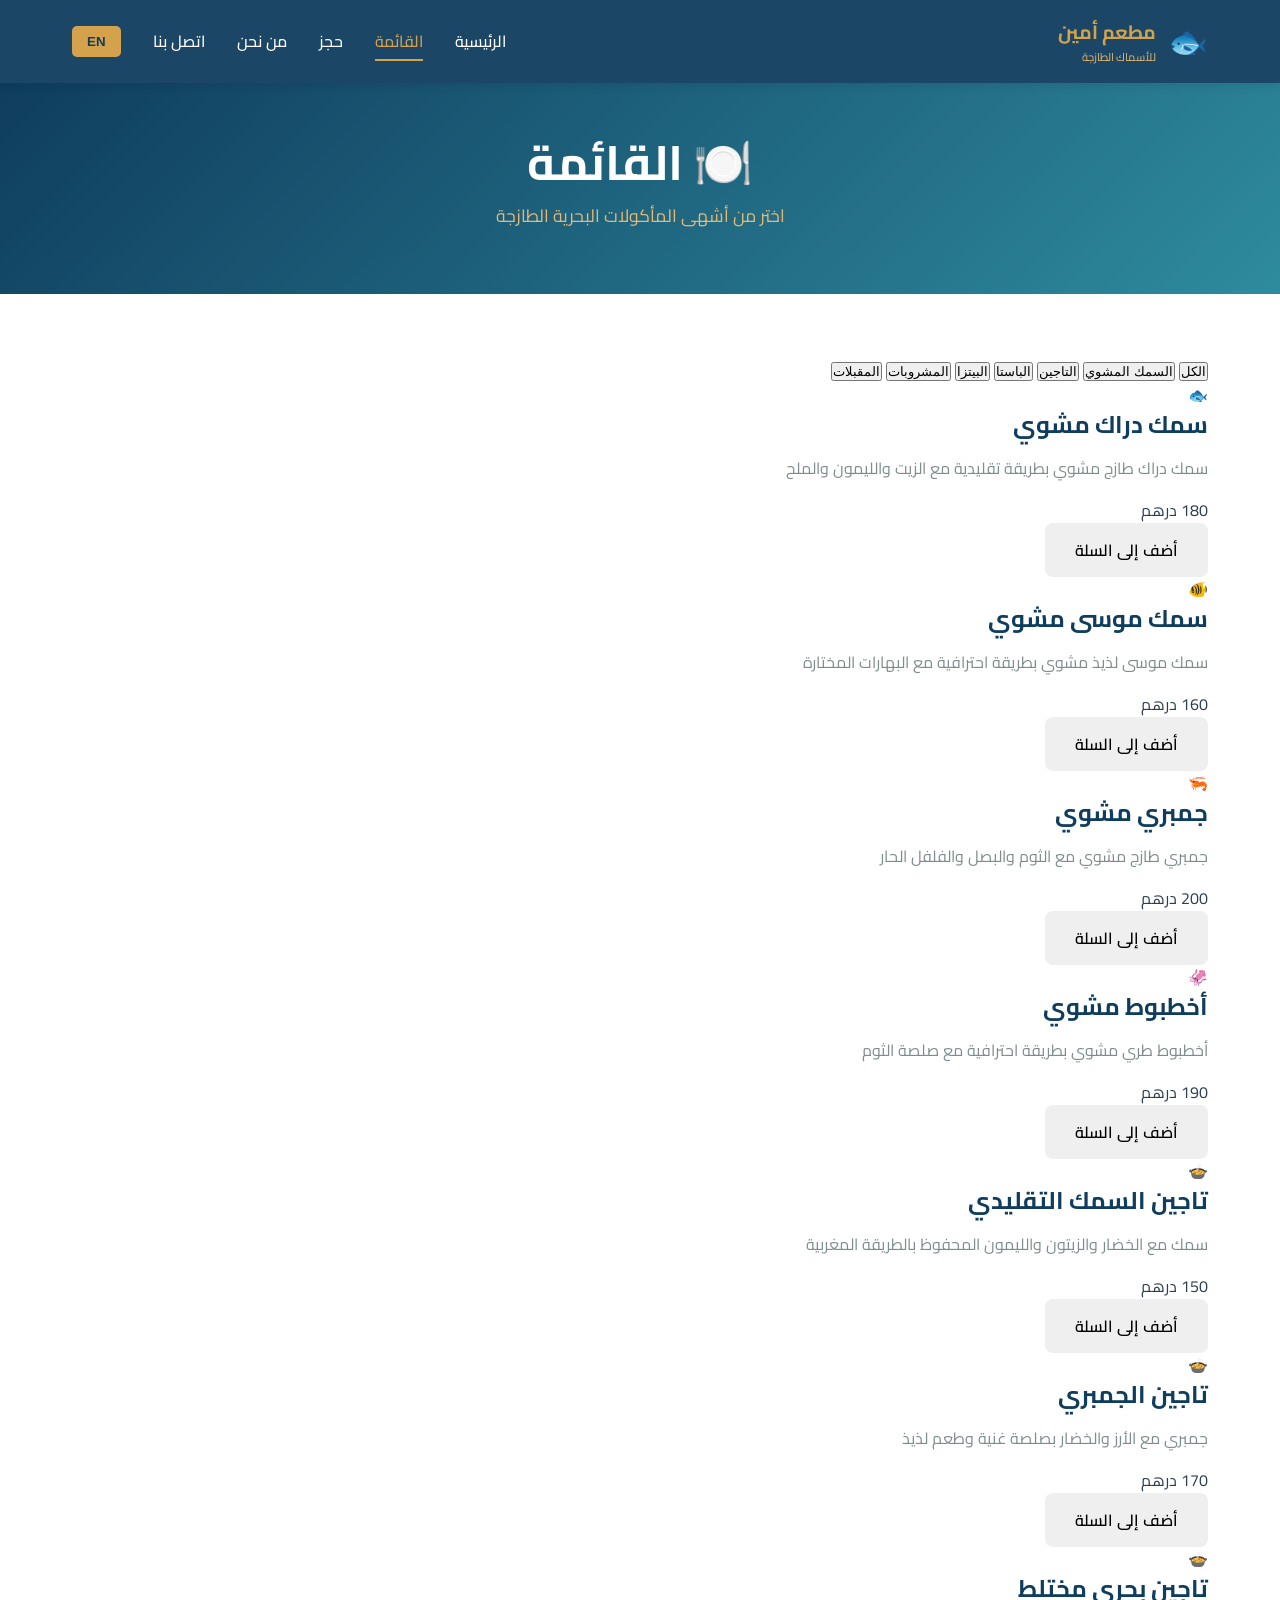
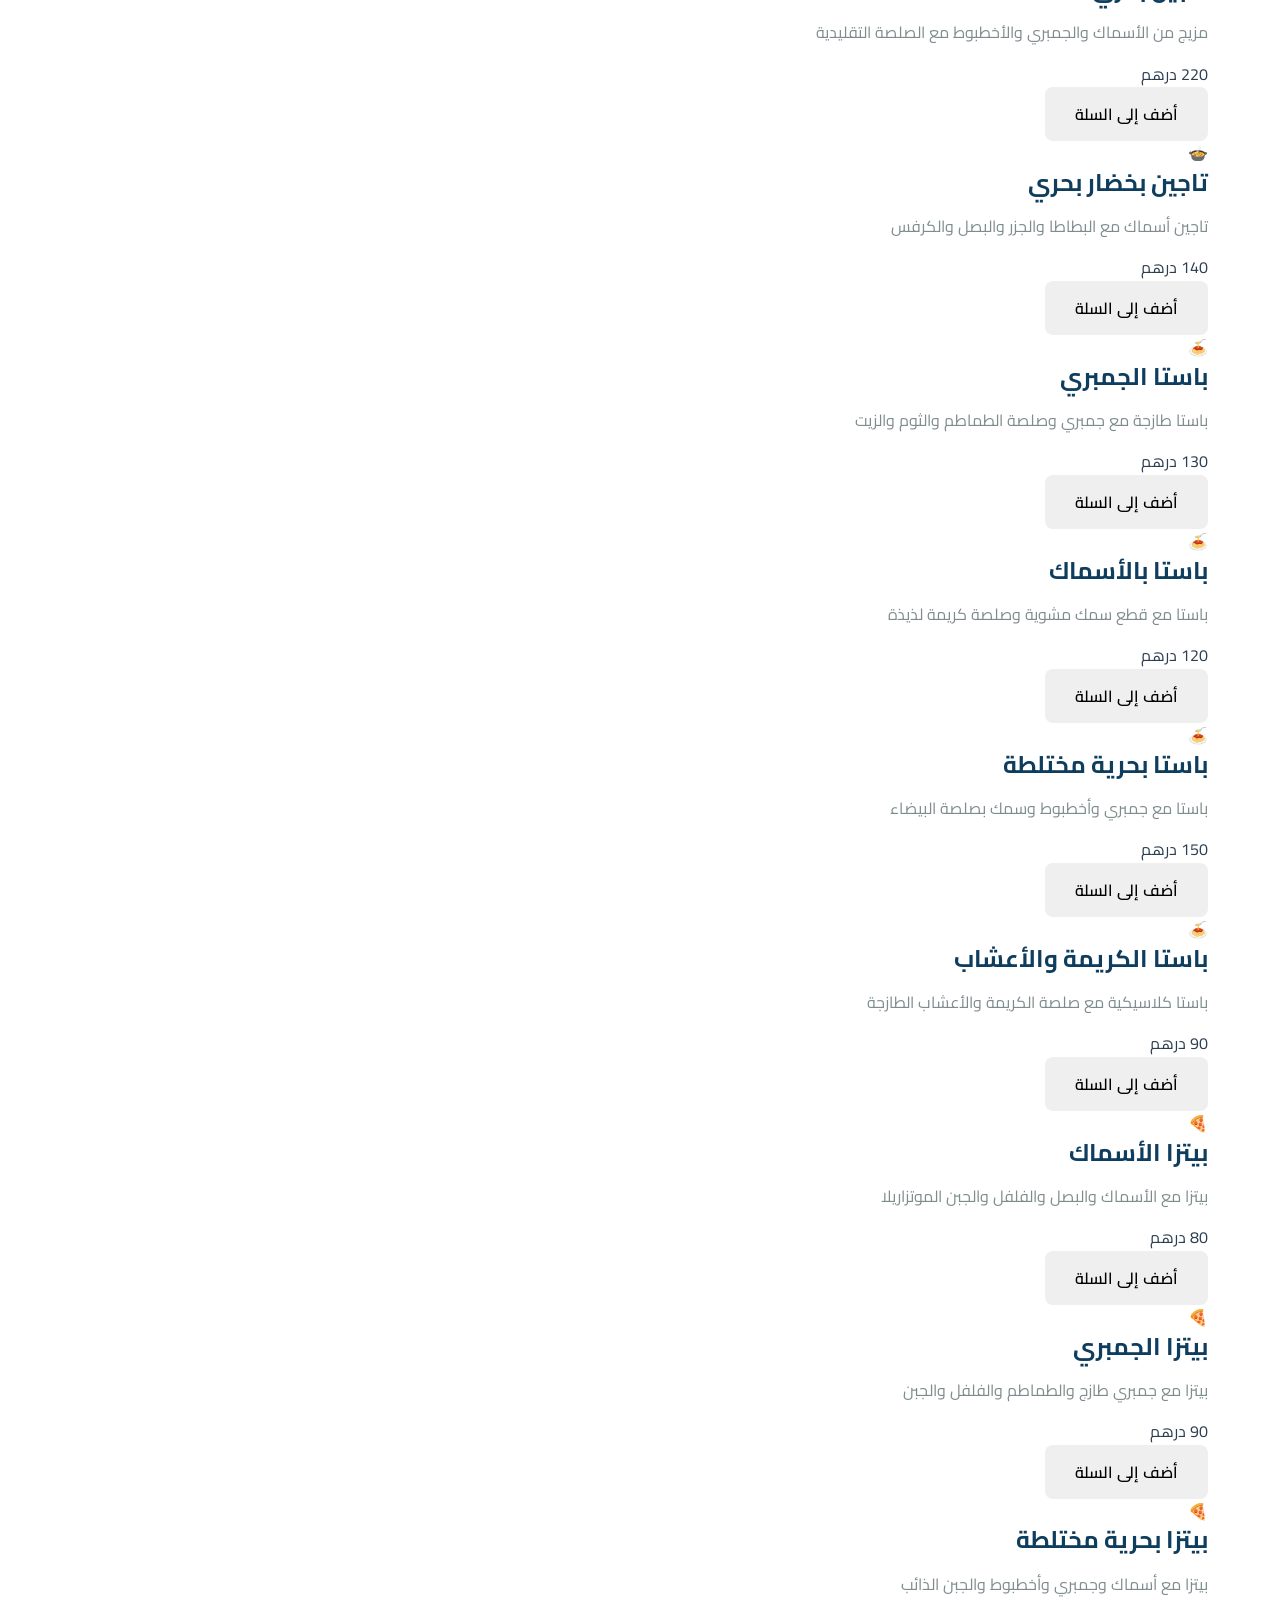
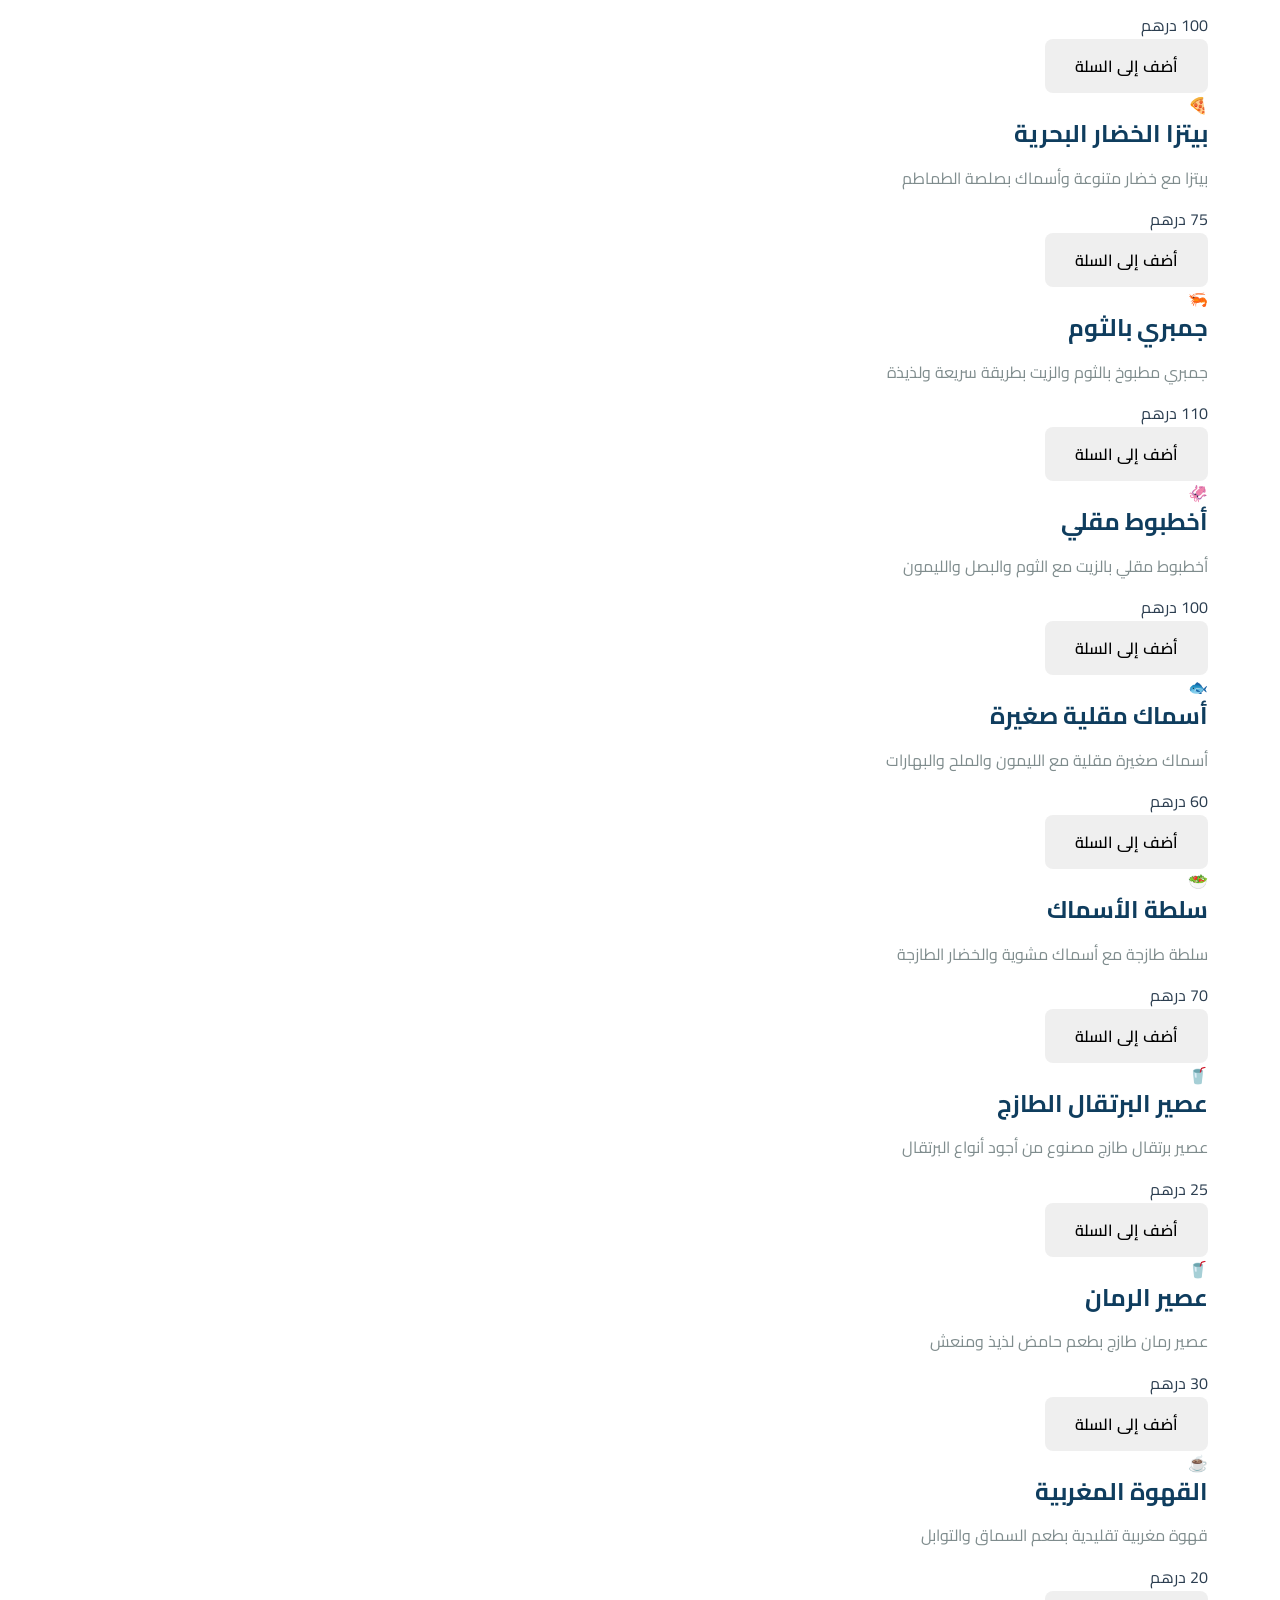
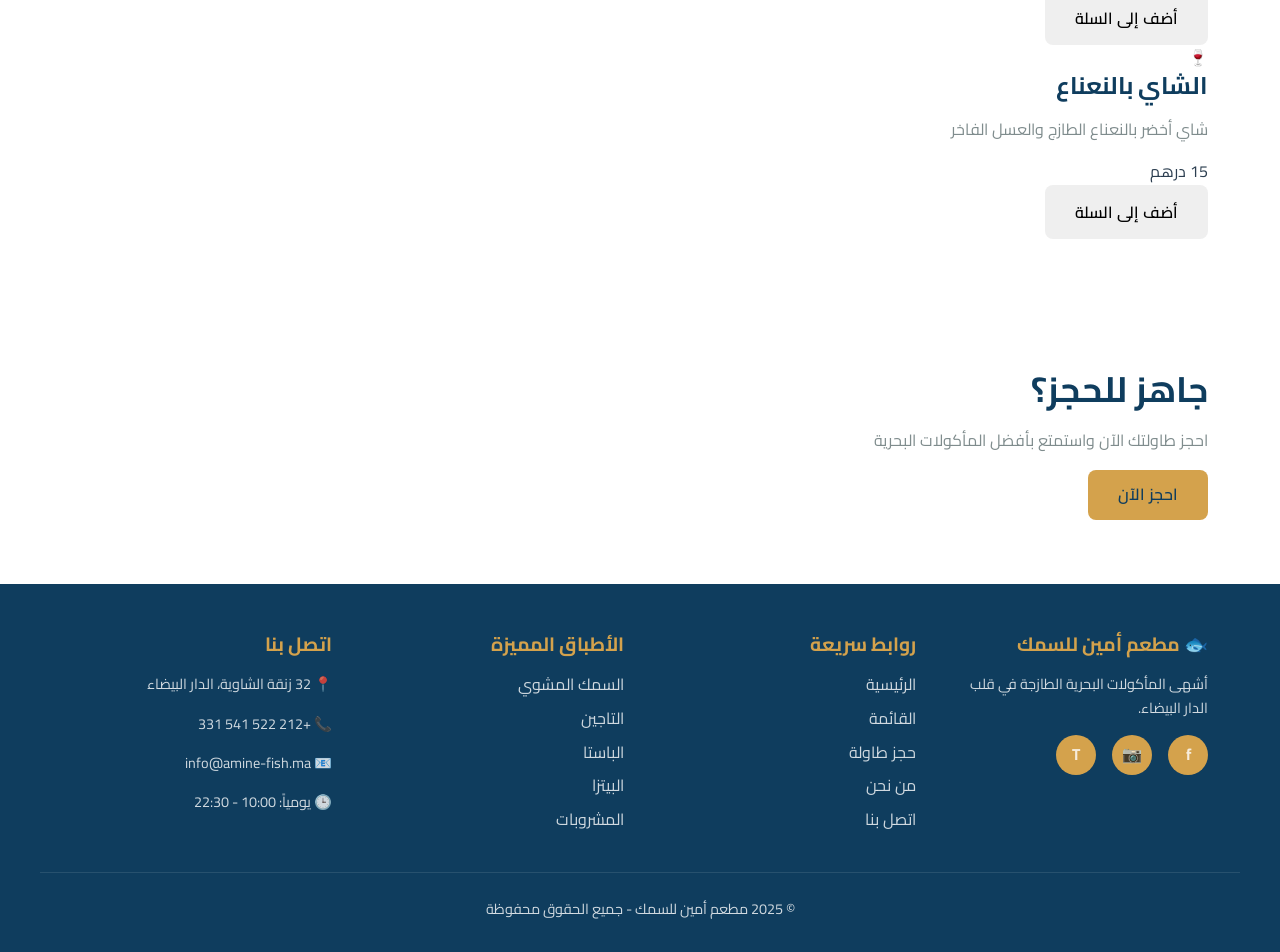
==== menu.html @ d2823f6e "Add menu.html and about.html pages with complete content" ====
<!DOCTYPE html>
<html lang="ar" dir="rtl">
<head>
    <meta charset="UTF-8">
    <meta name="viewport" content="width=device-width, initial-scale=1.0">
    <title>القائمة | مطعم أمين للسمك - الدار البيضاء</title>
    <meta name="description" content="قائمة مطعم أمين للسمك الكاملة - أسماك طازجة، مشاوي، تاجين، باستا، بيتزا والمشروبات. أسعار معقولة وجودة عالية.">
    <meta name="keywords" content="قائمة الطعام، أسماك طازجة، مشاوي، تاجين، باستا، بيتزا، مشروبات، الدار البيضاء">
    <link rel="canonical" href="https://amine-fish-restaurant.com/menu.html">
    <link rel="preconnect" href="https://fonts.googleapis.com">
    <link rel="preconnect" href="https://fonts.gstatic.com" crossorigin>
    <link href="https://fonts.googleapis.com/css2?family=Cairo:wght@400;600;700;800;900&display=swap" rel="stylesheet">
    <link rel="stylesheet" href="css/style.css">
    <link rel="icon" type="image/svg+xml" href="data:image/svg+xml,<svg xmlns='http://www.w3.org/2000/svg' viewBox='0 0 100 100'><text y='.9em' font-size='90'>🐟</text></svg>">
</head>
<body>
    <!-- ===== NAVIGATION ===== -->
    <nav class="navbar">
        <div class="nav-container">
            <a href="index.html" class="logo">
                <div class="logo-icon">🐟</div>
                <div class="logo-text">
                    <span>مطعم أمين</span>
                    <small>للأسماك الطازجة</small>
                </div>
            </a>

            <button class="nav-toggle" aria-label="القائمة">
                <span>☰</span>
            </button>

            <ul class="nav-menu">
                <li><a href="index.html" class="nav-link">الرئيسية</a></li>
                <li><a href="menu.html" class="nav-link active">القائمة</a></li>
                <li><a href="reservation.html" class="nav-link">حجز</a></li>
                <li><a href="about.html" class="nav-link">من نحن</a></li>
                <li><a href="contact.html" class="nav-link">اتصل بنا</a></li>
                <li><button class="lang-switch" aria-label="Language">EN</button></li>
            </ul>
        </div>
    </nav>

    <!-- ===== PAGE HEADER ===== -->
    <header class="page-header">
        <h1>🍽️ القائمة</h1>
        <p>اختر من أشهى المأكولات البحرية الطازجة</p>
    </header>

    <!-- ===== MENU CATEGORIES ===== -->
    <section class="menu-section">
        <div class="section-container">
            <div class="menu-tabs">
                <button class="menu-tab active" data-category="all">الكل</button>
                <button class="menu-tab" data-category="grillades">السمك المشوي</button>
                <button class="menu-tab" data-category="tajine">التاجين</button>
                <button class="menu-tab" data-category="pasta">الباستا</button>
                <button class="menu-tab" data-category="pizza">البيتزا</button>
                <button class="menu-tab" data-category="drinks">المشروبات</button>
                <button class="menu-tab" data-category="appetizers">المقبلات</button>
            </div>

            <div class="menu-items-grid">
                <!-- GRILLADES -->
                <div class="menu-item fade-in" data-category="grillades">
                    <div class="item-image">🐟</div>
                    <h3>سمك دراك مشوي</h3>
                    <p class="item-description">سمك دراك طازج مشوي بطريقة تقليدية مع الزيت والليمون والملح</p>
                    <div class="item-price">180 درهم</div>
                    <button class="btn btn-small">أضف إلى السلة</button>
                </div>

                <div class="menu-item fade-in" data-category="grillades">
                    <div class="item-image">🐠</div>
                    <h3>سمك موسى مشوي</h3>
                    <p class="item-description">سمك موسى لذيذ مشوي بطريقة احترافية مع البهارات المختارة</p>
                    <div class="item-price">160 درهم</div>
                    <button class="btn btn-small">أضف إلى السلة</button>
                </div>

                <div class="menu-item fade-in" data-category="grillades">
                    <div class="item-image">🦐</div>
                    <h3>جمبري مشوي</h3>
                    <p class="item-description">جمبري طازج مشوي مع الثوم والبصل والفلفل الحار</p>
                    <div class="item-price">200 درهم</div>
                    <button class="btn btn-small">أضف إلى السلة</button>
                </div>

                <div class="menu-item fade-in" data-category="grillades">
                    <div class="item-image">🦑</div>
                    <h3>أخطبوط مشوي</h3>
                    <p class="item-description">أخطبوط طري مشوي بطريقة احترافية مع صلصة الثوم</p>
                    <div class="item-price">190 درهم</div>
                    <button class="btn btn-small">أضف إلى السلة</button>
                </div>

                <!-- TAJINE -->
                <div class="menu-item fade-in" data-category="tajine">
                    <div class="item-image">🍲</div>
                    <h3>تاجين السمك التقليدي</h3>
                    <p class="item-description">سمك مع الخضار والزيتون والليمون المحفوظ بالطريقة المغربية</p>
                    <div class="item-price">150 درهم</div>
                    <button class="btn btn-small">أضف إلى السلة</button>
                </div>

                <div class="menu-item fade-in" data-category="tajine">
                    <div class="item-image">🍲</div>
                    <h3>تاجين الجمبري</h3>
                    <p class="item-description">جمبري مع الأرز والخضار بصلصة غنية وطعم لذيذ</p>
                    <div class="item-price">170 درهم</div>
                    <button class="btn btn-small">أضف إلى السلة</button>
                </div>

                <div class="menu-item fade-in" data-category="tajine">
                    <div class="item-image">🍲</div>
                    <h3>تاجين بحري مختلط</h3>
                    <p class="item-description">مزيج من الأسماك والجمبري والأخطبوط مع الصلصة التقليدية</p>
                    <div class="item-price">220 درهم</div>
                    <button class="btn btn-small">أضف إلى السلة</button>
                </div>

                <div class="menu-item fade-in" data-category="tajine">
                    <div class="item-image">🍲</div>
                    <h3>تاجين بخضار بحري</h3>
                    <p class="item-description">تاجين أسماك مع البطاطا والجزر والبصل والكرفس</p>
                    <div class="item-price">140 درهم</div>
                    <button class="btn btn-small">أضف إلى السلة</button>
                </div>

                <!-- PASTA -->
                <div class="menu-item fade-in" data-category="pasta">
                    <div class="item-image">🍝</div>
                    <h3>باستا الجمبري</h3>
                    <p class="item-description">باستا طازجة مع جمبري وصلصة الطماطم والثوم والزيت</p>
                    <div class="item-price">130 درهم</div>
                    <button class="btn btn-small">أضف إلى السلة</button>
                </div>

                <div class="menu-item fade-in" data-category="pasta">
                    <div class="item-image">🍝</div>
                    <h3>باستا بالأسماك</h3>
                    <p class="item-description">باستا مع قطع سمك مشوية وصلصة كريمة لذيذة</p>
                    <div class="item-price">120 درهم</div>
                    <button class="btn btn-small">أضف إلى السلة</button>
                </div>

                <div class="menu-item fade-in" data-category="pasta">
                    <div class="item-image">🍝</div>
                    <h3>باستا بحرية مختلطة</h3>
                    <p class="item-description">باستا مع جمبري وأخطبوط وسمك بصلصة البيضاء</p>
                    <div class="item-price">150 درهم</div>
                    <button class="btn btn-small">أضف إلى السلة</button>
                </div>

                <div class="menu-item fade-in" data-category="pasta">
                    <div class="item-image">🍝</div>
                    <h3>باستا الكريمة والأعشاب</h3>
                    <p class="item-description">باستا كلاسيكية مع صلصة الكريمة والأعشاب الطازجة</p>
                    <div class="item-price">90 درهم</div>
                    <button class="btn btn-small">أضف إلى السلة</button>
                </div>

                <!-- PIZZA -->
                <div class="menu-item fade-in" data-category="pizza">
                    <div class="item-image">🍕</div>
                    <h3>بيتزا الأسماك</h3>
                    <p class="item-description">بيتزا مع الأسماك والبصل والفلفل والجبن الموتزاريلا</p>
                    <div class="item-price">80 درهم</div>
                    <button class="btn btn-small">أضف إلى السلة</button>
                </div>

                <div class="menu-item fade-in" data-category="pizza">
                    <div class="item-image">🍕</div>
                    <h3>بيتزا الجمبري</h3>
                    <p class="item-description">بيتزا مع جمبري طازج والطماطم والفلفل والجبن</p>
                    <div class="item-price">90 درهم</div>
                    <button class="btn btn-small">أضف إلى السلة</button>
                </div>

                <div class="menu-item fade-in" data-category="pizza">
                    <div class="item-image">🍕</div>
                    <h3>بيتزا بحرية مختلطة</h3>
                    <p class="item-description">بيتزا مع أسماك وجمبري وأخطبوط والجبن الذائب</p>
                    <div class="item-price">100 درهم</div>
                    <button class="btn btn-small">أضف إلى السلة</button>
                </div>

                <div class="menu-item fade-in" data-category="pizza">
                    <div class="item-image">🍕</div>
                    <h3>بيتزا الخضار البحرية</h3>
                    <p class="item-description">بيتزا مع خضار متنوعة وأسماك بصلصة الطماطم</p>
                    <div class="item-price">75 درهم</div>
                    <button class="btn btn-small">أضف إلى السلة</button>
                </div>

                <!-- APPETIZERS -->
                <div class="menu-item fade-in" data-category="appetizers">
                    <div class="item-image">🦐</div>
                    <h3>جمبري بالثوم</h3>
                    <p class="item-description">جمبري مطبوخ بالثوم والزيت بطريقة سريعة ولذيذة</p>
                    <div class="item-price">110 درهم</div>
                    <button class="btn btn-small">أضف إلى السلة</button>
                </div>

                <div class="menu-item fade-in" data-category="appetizers">
                    <div class="item-image">🦑</div>
                    <h3>أخطبوط مقلي</h3>
                    <p class="item-description">أخطبوط مقلي بالزيت مع الثوم والبصل والليمون</p>
                    <div class="item-price">100 درهم</div>
                    <button class="btn btn-small">أضف إلى السلة</button>
                </div>

                <div class="menu-item fade-in" data-category="appetizers">
                    <div class="item-image">🐟</div>
                    <h3>أسماك مقلية صغيرة</h3>
                    <p class="item-description">أسماك صغيرة مقلية مع الليمون والملح والبهارات</p>
                    <div class="item-price">60 درهم</div>
                    <button class="btn btn-small">أضف إلى السلة</button>
                </div>

                <div class="menu-item fade-in" data-category="appetizers">
                    <div class="item-image">🥗</div>
                    <h3>سلطة الأسماك</h3>
                    <p class="item-description">سلطة طازجة مع أسماك مشوية والخضار الطازجة</p>
                    <div class="item-price">70 درهم</div>
                    <button class="btn btn-small">أضف إلى السلة</button>
                </div>

                <!-- DRINKS -->
                <div class="menu-item fade-in" data-category="drinks">
                    <div class="item-image">🥤</div>
                    <h3>عصير البرتقال الطازج</h3>
                    <p class="item-description">عصير برتقال طازج مصنوع من أجود أنواع البرتقال</p>
                    <div class="item-price">25 درهم</div>
                    <button class="btn btn-small">أضف إلى السلة</button>
                </div>

                <div class="menu-item fade-in" data-category="drinks">
                    <div class="item-image">🥤</div>
                    <h3>عصير الرمان</h3>
                    <p class="item-description">عصير رمان طازج بطعم حامض لذيذ ومنعش</p>
                    <div class="item-price">30 درهم</div>
                    <button class="btn btn-small">أضف إلى السلة</button>
                </div>

                <div class="menu-item fade-in" data-category="drinks">
                    <div class="item-image">☕</div>
                    <h3>القهوة المغربية</h3>
                    <p class="item-description">قهوة مغربية تقليدية بطعم السماق والتوابل</p>
                    <div class="item-price">20 درهم</div>
                    <button class="btn btn-small">أضف إلى السلة</button>
                </div>

                <div class="menu-item fade-in" data-category="drinks">
                    <div class="item-image">🍷</div>
                    <h3>الشاي بالنعناع</h3>
                    <p class="item-description">شاي أخضر بالنعناع الطازج والعسل الفاخر</p>
                    <div class="item-price">15 درهم</div>
                    <button class="btn btn-small">أضف إلى السلة</button>
                </div>
            </div>
        </div>
    </section>

    <!-- ===== RESERVATION CTA ===== -->
    <section class="cta-section">
        <div class="section-container">
            <h2>جاهز للحجز؟</h2>
            <p>احجز طاولتك الآن واستمتع بأفضل المأكولات البحرية</p>
            <a href="reservation.html" class="btn btn-primary">احجز الآن</a>
        </div>
    </section>

    <!-- ===== FOOTER ===== -->
    <footer class="footer">
        <div class="footer-grid">
            <div>
                <h4>🐟 مطعم أمين للسمك</h4>
                <p>أشهى المأكولات البحرية الطازجة في قلب الدار البيضاء.</p>
                <div class="footer-social">
                    <a href="https://www.facebook.com/snackamine.darbouaza/" target="_blank" rel="noopener" class="social-link">f</a>
                    <a href="https://www.instagram.com/explore/tags/snackamine/" target="_blank" rel="noopener" class="social-link">📷</a>
                    <a href="https://www.tripadvisor.com/" target="_blank" rel="noopener" class="social-link">T</a>
                </div>
            </div>

            <div>
                <h4>روابط سريعة</h4>
                <ul>
                    <li><a href="index.html">الرئيسية</a></li>
                    <li><a href="menu.html">القائمة</a></li>
                    <li><a href="reservation.html">حجز طاولة</a></li>
                    <li><a href="about.html">من نحن</a></li>
                    <li><a href="contact.html">اتصل بنا</a></li>
                </ul>
            </div>

            <div>
                <h4>الأطباق المميزة</h4>
                <ul>
                    <li><a href="#grillades">السمك المشوي</a></li>
                    <li><a href="#tajine">التاجين</a></li>
                    <li><a href="#pasta">الباستا</a></li>
                    <li><a href="#pizza">البيتزا</a></li>
                    <li><a href="#drinks">المشروبات</a></li>
                </ul>
            </div>

            <div>
                <h4>اتصل بنا</h4>
                <p>📍 32 زنقة الشاوية، الدار البيضاء</p>
                <p>📞 <a href="tel:+212522541331">+212 522 541 331</a></p>
                <p>📧 <a href="mailto:info@amine-fish.ma">info@amine-fish.ma</a></p>
                <p>🕒 يومياً: 10:00 - 22:30</p>
            </div>
        </div>

        <div class="footer-bottom">
            <p>© 2025 مطعم أمين للسمك - جميع الحقوق محفوظة</p>
        </div>
    </footer>

    <script src="js/main.js"></script>
    <script>
        // Menu filtering
        const menuTabs = document.querySelectorAll('.menu-tab');
        const menuItems = document.querySelectorAll('.menu-item');

        menuTabs.forEach(tab => {
            tab.addEventListener('click', () => {
                // Remove active class from all tabs
                menuTabs.forEach(t => t.classList.remove('active'));
                // Add active class to clicked tab
                tab.classList.add('active');

                const category = tab.getAttribute('data-category');

                // Filter items
                menuItems.forEach(item => {
                    if (category === 'all') {
                        item.style.display = 'block';
                    } else {
                        const itemCategory = item.getAttribute('data-category');
                        item.style.display = itemCategory === category ? 'block' : 'none';
                    }
                });
            });
        });
    </script>
</body>
</html>
---- css/style.css ----
/* ===================================================================
   AMINE FISH RESTAURANT - MAIN STYLESHEET
   ===================================================================*/

:root {
    --primary-dark: #0F3D5E;
    --primary: #1A5F7A;
    --primary-light: #2E8B9E;
    --accent: #D4A24C;
    --accent-light: #E8B870;
    --text-dark: #2C3E50;
    --text-light: #7F8C8D;
    --bg-light: #F8F9FA;
    --cream: #FEF8F3;
    --border: #E0E0E0;
    --shadow: 0 2px 10px rgba(0,0,0,0.1);
    --shadow-lg: 0 5px 25px rgba(0,0,0,0.15);
    --transition: all 0.3s ease;
}

* {
    margin: 0;
    padding: 0;
    box-sizing: border-box;
}

html {
    scroll-behavior: smooth;
}

body {
    font-family: 'Cairo', sans-serif;
    line-height: 1.6;
    color: var(--text-dark);
    background-color: #fff;
    overflow-x: hidden;
}

/* ===== TYPOGRAPHY ===== */
h1, h2, h3, h4, h5, h6 {
    font-weight: 700;
    line-height: 1.3;
    margin-bottom: 1rem;
    color: var(--primary-dark);
}

h1 { font-size: 3rem; }
h2 { font-size: 2.2rem; }
h3 { font-size: 1.5rem; }
h4 { font-size: 1.2rem; }

p {
    margin-bottom: 1rem;
    color: var(--text-light);
}

a {
    color: var(--primary);
    text-decoration: none;
    transition: var(--transition);
}

a:hover {
    color: var(--accent);
}

/* ===== BUTTONS ===== */
.btn {
    display: inline-block;
    padding: 12px 30px;
    border: none;
    border-radius: 8px;
    font-size: 1rem;
    font-weight: 600;
    cursor: pointer;
    transition: var(--transition);
    font-family: 'Cairo', sans-serif;
    text-align: center;
}

.btn-primary {
    background: var(--accent);
    color: var(--primary-dark);
}

.btn-primary:hover {
    background: var(--accent-light);
    transform: translateY(-2px);
    box-shadow: var(--shadow-lg);
}

.btn-secondary {
    background: transparent;
    color: var(--accent);
    border: 2px solid var(--accent);
}

.btn-secondary:hover {
    background: var(--accent);
    color: var(--primary-dark);
}

/* ===== NAVIGATION ===== */
.navbar {
    background: rgba(15, 61, 94, 0.95);
    padding: 1rem 0;
    position: sticky;
    top: 0;
    z-index: 1000;
    box-shadow: var(--shadow);
    transition: var(--transition);
}

.nav-container {
    max-width: 1200px;
    margin: 0 auto;
    padding: 0 2rem;
    display: flex;
    justify-content: space-between;
    align-items: center;
}

.logo {
    display: flex;
    align-items: center;
    gap: 12px;
    color: var(--accent);
    font-weight: 700;
    font-size: 1.2rem;
}

.logo-icon {
    font-size: 2rem;
}

.logo-text {
    display: flex;
    flex-direction: column;
}

.logo-text small {
    font-size: 0.7rem;
    color: var(--accent-light);
    font-weight: 400;
}

.nav-menu {
    display: flex;
    list-style: none;
    gap: 2rem;
    align-items: center;
}

.nav-link {
    color: white;
    font-weight: 500;
    transition: var(--transition);
    position: relative;
}

.nav-link::after {
    content: '';
    position: absolute;
    bottom: -5px;
    right: 0;
    width: 0;
    height: 2px;
    background: var(--accent);
    transition: var(--transition);
}

.nav-link:hover::after,
.nav-link.active::after {
    width: 100%;
}

.nav-link.active {
    color: var(--accent);
}

.nav-toggle {
    display: none;
    background: none;
    border: none;
    color: var(--accent);
    font-size: 1.5rem;
    cursor: pointer;
}

.lang-switch {
    background: var(--accent);
    color: var(--primary-dark);
    border: none;
    padding: 8px 15px;
    border-radius: 5px;
    cursor: pointer;
    font-weight: 600;
    transition: var(--transition);
}

.lang-switch:hover {
    background: var(--accent-light);
}

/* ===== HERO SECTION ===== */
.hero {
    position: relative;
    min-height: 600px;
    background: linear-gradient(135deg, #0F3D5E 0%, #1A5F7A 100%);
    color: white;
    display: flex;
    align-items: center;
    justify-content: center;
    text-align: center;
    overflow: hidden;
}

.hero-overlay {
    position: absolute;
    inset: 0;
    background: url('data:image/svg+xml,<svg xmlns="http://www.w3.org/2000/svg" viewBox="0 0 1200 600"><defs><pattern id="fish" x="0" y="0" width="200" height="200" patternUnits="userSpaceOnUse"><text x="50" y="100" font-size="80">🐟</text></pattern></defs><rect width="1200" height="600" fill="url(%23fish)" opacity="0.05"/></svg>');
    opacity: 0.1;
}

.hero-content {
    position: relative;
    z-index: 2;
    max-width: 800px;
    padding: 2rem;
}

.hero-title {
    font-size: 4rem;
    margin-bottom: 1.5rem;
    color: white;
}

.hero-subtitle {
    font-size: 1.5rem;
    margin-bottom: 2rem;
    color: var(--accent-light);
}

.hero-buttons {
    display: flex;
    gap: 1rem;
    justify-content: center;
    flex-wrap: wrap;
}

/* ===== SECTIONS ===== */
.section-container {
    max-width: 1200px;
    margin: 0 auto;
    padding: 0 2rem;
}

section {
    padding: 4rem 0;
}

.section-title {
    text-align: center;
    margin-bottom: 3rem;
    font-size: 2.5rem;
}

/* ===== FEATURES SECTION ===== */
.features {
    background: var(--cream);
}

.features-grid {
    display: grid;
    grid-template-columns: repeat(auto-fit, minmax(250px, 1fr));
    gap: 2rem;
}

.feature-card {
    background: white;
    padding: 2rem;
    border-radius: 12px;
    text-align: center;
    box-shadow: var(--shadow);
    transition: var(--transition);
}

.feature-card:hover {
    transform: translateY(-10px);
    box-shadow: var(--shadow-lg);
}

.feature-icon {
    font-size: 3rem;
    margin-bottom: 1rem;
}

.feature-card h3 {
    margin-bottom: 0.5rem;
}

.feature-card p {
    color: var(--text-light);
    font-size: 0.95rem;
}

/* ===== SPECIAL DISHES SECTION ===== */
.special-dishes {
    background: white;
}

.dishes-grid {
    display: grid;
    grid-template-columns: repeat(auto-fit, minmax(280px, 1fr));
    gap: 2rem;
    margin-bottom: 2rem;
}

.dish-card {
    background: white;
    border-radius: 12px;
    overflow: hidden;
    box-shadow: var(--shadow);
    transition: var(--transition);
}

.dish-card:hover {
    transform: translateY(-10px);
    box-shadow: var(--shadow-lg);
}

.dish-image {
    height: 200px;
    display: flex;
    align-items: center;
    justify-content: center;
    font-size: 5rem;
    color: white;
}

.dish-card h3 {
    padding: 1.5rem 1.5rem 0;
    margin: 0;
}

.dish-card p {
    padding: 0.5rem 1.5rem;
    font-size: 0.9rem;
}

.price {
    display: block;
    padding: 1rem 1.5rem;
    font-size: 1.3rem;
    font-weight: 700;
    color: var(--accent);
}

.dishes-footer {
    text-align: center;
}

/* ===== TESTIMONIALS SECTION ===== */
.testimonials {
    background: var(--cream);
}

.testimonials-grid {
    display: grid;
    grid-template-columns: repeat(auto-fit, minmax(300px, 1fr));
    gap: 2rem;
}

.testimonial-card {
    background: white;
    padding: 2rem;
    border-radius: 12px;
    box-shadow: var(--shadow);
    border-right: 4px solid var(--accent);
}

.stars {
    color: var(--accent);
    font-size: 1.2rem;
    margin-bottom: 1rem;
}

.testimonial-card p {
    font-size: 0.95rem;
    margin-bottom: 1rem;
}

.author {
    font-weight: 700;
    color: var(--primary-dark);
    margin: 0;
}

/* ===== NEWSLETTER SECTION ===== */
.newsletter {
    background: linear-gradient(135deg, var(--primary-dark) 0%, var(--primary) 100%);
    color: white;
    text-align: center;
}

.newsletter h2 {
    color: white;
    margin-bottom: 1rem;
}

.newsletter p {
    color: var(--accent-light);
    margin-bottom: 2rem;
}

.newsletter-form {
    display: flex;
    gap: 1rem;
    max-width: 500px;
    margin: 0 auto;
    flex-wrap: wrap;
    justify-content: center;
}

.newsletter-form input {
    flex: 1;
    min-width: 250px;
    padding: 12px 15px;
    border: none;
    border-radius: 8px;
    font-family: 'Cairo', sans-serif;
}

/* ===== PAGE HEADER ===== */
.page-header {
    background: linear-gradient(135deg, var(--primary-dark) 0%, var(--primary-light) 100%);
    color: white;
    padding: 3rem 2rem;
    text-align: center;
}

.page-header h1 {
    color: white;
    margin-bottom: 0.5rem;
}

.page-header p {
    color: var(--accent-light);
    font-size: 1.1rem;
}

/* ===== INFO SECTION ===== */
.info-section {
    background: var(--cream);
}

.info-grid {
    display: grid;
    grid-template-columns: repeat(auto-fit, minmax(250px, 1fr));
    gap: 2rem;
}

.info-card {
    background: white;
    padding: 2rem;
    border-radius: 12px;
    text-align: center;
    box-shadow: var(--shadow);
    border-top: 4px solid var(--accent);
}

.info-icon {
    font-size: 2.5rem;
    margin-bottom: 1rem;
}

.info-card h3 {
    margin-bottom: 1rem;
}

.info-card a {
    color: var(--primary);
}

/* ===== FORMS ===== */
.contact-grid,
.reservation-wrapper {
    display: grid;
    grid-template-columns: 1fr 1fr;
    gap: 2.5rem;
    align-items: start;
}

.reservation-form-card {
    background: white;
    padding: 2rem;
    border-radius: 12px;
    box-shadow: var(--shadow);
}

.reservation-form-card h2 {
    color: var(--primary-dark);
    margin-bottom: 0.5rem;
}

.reservation-form-card > p {
    margin-bottom: 1.5rem;
    color: var(--text-light);
}

.form-grid {
    display: grid;
    grid-template-columns: 1fr 1fr;
    gap: 1.5rem;
    margin-bottom: 1.5rem;
}

.form-group {
    display: flex;
    flex-direction: column;
}

.form-group.full {
    grid-column: 1 / -1;
}

.form-group label {
    font-weight: 600;
    margin-bottom: 0.5rem;
    color: var(--primary-dark);
}

.required {
    color: #e74c3c;
}

.form-group input,
.form-group select,
.form-group textarea {
    padding: 12px;
    border: 1px solid var(--border);
    border-radius: 8px;
    font-family: 'Cairo', sans-serif;
    font-size: 1rem;
    transition: var(--transition);
}

.form-group input:focus,
.form-group select:focus,
.form-group textarea:focus {
    outline: none;
    border-color: var(--accent);
    box-shadow: 0 0 0 3px rgba(212, 162, 76, 0.1);
}

.form-submit {
    margin-top: 1.5rem;
}

.form-message {
    margin-top: 1rem;
    padding: 1rem;
    border-radius: 8px;
    display: none;
    font-weight: 600;
}

.form-message.success {
    display: block;
    background: #d4edda;
    color: #155724;
    border: 1px solid #c3e6cb;
}

.form-message.error {
    display: block;
    background: #f8d7da;
    color: #721c24;
    border: 1px solid #f5c6cb;
}

/* ===== RESERVATION INFO ===== */
.reservation-info {
    display: flex;
    flex-direction: column;
    gap: 1.5rem;
}

.reservation-info h2 {
    color: var(--primary-dark);
}

.info-box {
    background: white;
    padding: 1.5rem;
    border-radius: 12px;
    box-shadow: var(--shadow);
    border-right: 4px solid var(--accent);
}

.info-box h3 {
    color: var(--primary-dark);
    margin-bottom: 1rem;
}

.info-box ul {
    list-style: none;
    line-height: 1.8;
}

.info-box li::before {
    content: '✓ ';
    color: var(--accent);
    font-weight: 700;
    margin-right: 0.5rem;
}

/* ===== MAP CONTAINER ===== */
.map-container {
    border-radius: 12px;
    overflow: hidden;
    box-shadow: var(--shadow);
    height: 400px;
    margin-bottom: 1.5rem;
}

.map-container iframe {
    width: 100%;
    height: 100%;
    border: none;
}

.transport-info {
    background: var(--cream);
    padding: 1.5rem;
    border-radius: 12px;
    border-right: 4px solid var(--accent);
}

.transport-info h3 {
    font-size: 1.1rem;
    margin-bottom: 0.5rem;
}

.transport-info ul {
    list-style: none;
    line-height: 1.8;
}

.transport-info li {
    color: var(--text-dark);
}

/* ===== FOOTER ===== */
.footer {
    background: var(--primary-dark);
    color: white;
    padding: 3rem 0 1rem;
}

.footer-grid {
    max-width: 1200px;
    margin: 0 auto;
    padding: 0 2rem;
    display: grid;
    grid-template-columns: repeat(auto-fit, minmax(250px, 1fr));
    gap: 2rem;
    margin-bottom: 2rem;
}

.footer h4 {
    color: var(--accent);
    margin-bottom: 1rem;
}

.footer p {
    color: rgba(255, 255, 255, 0.8);
    font-size: 0.9rem;
}

.footer ul {
    list-style: none;
}

.footer ul li {
    margin-bottom: 0.5rem;
}

.footer a {
    color: rgba(255, 255, 255, 0.8);
    transition: var(--transition);
}

.footer a:hover {
    color: var(--accent);
}

.footer-social {
    display: flex;
    gap: 1rem;
    margin-top: 1rem;
}

.social-link {
    display: inline-flex;
    align-items: center;
    justify-content: center;
    width: 40px;
    height: 40px;
    background: var(--accent);
    color: var(--primary-dark);
    border-radius: 50%;
    font-weight: 700;
    transition: var(--transition);
}

.social-link:hover {
    background: var(--accent-light);
    transform: translateY(-3px);
}

.footer-bottom {
    max-width: 1200px;
    margin: 0 auto;
    padding: 1.5rem 2rem 0;
    border-top: 1px solid rgba(255, 255, 255, 0.1);
    text-align: center;
    color: rgba(255, 255, 255, 0.6);
    font-size: 0.9rem;
}

/* ===== FADE-IN ANIMATION ===== */
.fade-in {
    opacity: 0;
    transform: translateY(20px);
    transition: opacity 0.6s ease, transform 0.6s ease;
}

.fade-in.visible {
    opacity: 1;
    transform: translateY(0);
}

/* ===== MOBILE RESPONSIVE ===== */
@media (max-width: 768px) {
    h1 { font-size: 2rem; }
    h2 { font-size: 1.5rem; }
    h3 { font-size: 1.2rem; }

    .nav-menu {
        position: fixed;
        right: 0;
        top: 60px;
        background: var(--primary-dark);
        flex-direction: column;
        width: 100%;
        gap: 0;
        max-height: 0;
        overflow: hidden;
        transition: max-height 0.3s ease;
    }

    .nav-menu.active {
        max-height: 400px;
        padding: 1rem 0;
    }

    .nav-menu li {
        width: 100%;
        padding: 0.5rem 2rem;
    }

    .nav-toggle {
        display: block;
    }

    .hero-title {
        font-size: 2rem;
    }

    .hero-subtitle {
        font-size: 1.1rem;
    }

    .contact-grid,
    .reservation-wrapper {
        grid-template-columns: 1fr;
    }

    .form-grid {
        grid-template-columns: 1fr;
    }

    .newsletter-form {
        flex-direction: column;
    }

    .newsletter-form input {
        min-width: 100%;
    }

    section {
        padding: 2rem 0;
    }

    .map-container {
        height: 300px;
    }

    .hero-buttons {
        flex-direction: column;
    }

    .btn {
        width: 100%;
    }
}

@media (max-width: 480px) {
    body {
        font-size: 0.95rem;
    }

    h1 { font-size: 1.5rem; }
    h2 { font-size: 1.3rem; }

    .section-container {
        padding: 0 1rem;
    }

    .nav-container {
        padding: 0 1rem;
    }

    .features-grid,
    .dishes-grid,
    .testimonials-grid,
    .info-grid,
    .footer-grid {
        grid-template-columns: 1fr;
    }

    .reservation-form-card {
        padding: 1.5rem;
    }

    section {
        padding: 1.5rem 0;
    }
}
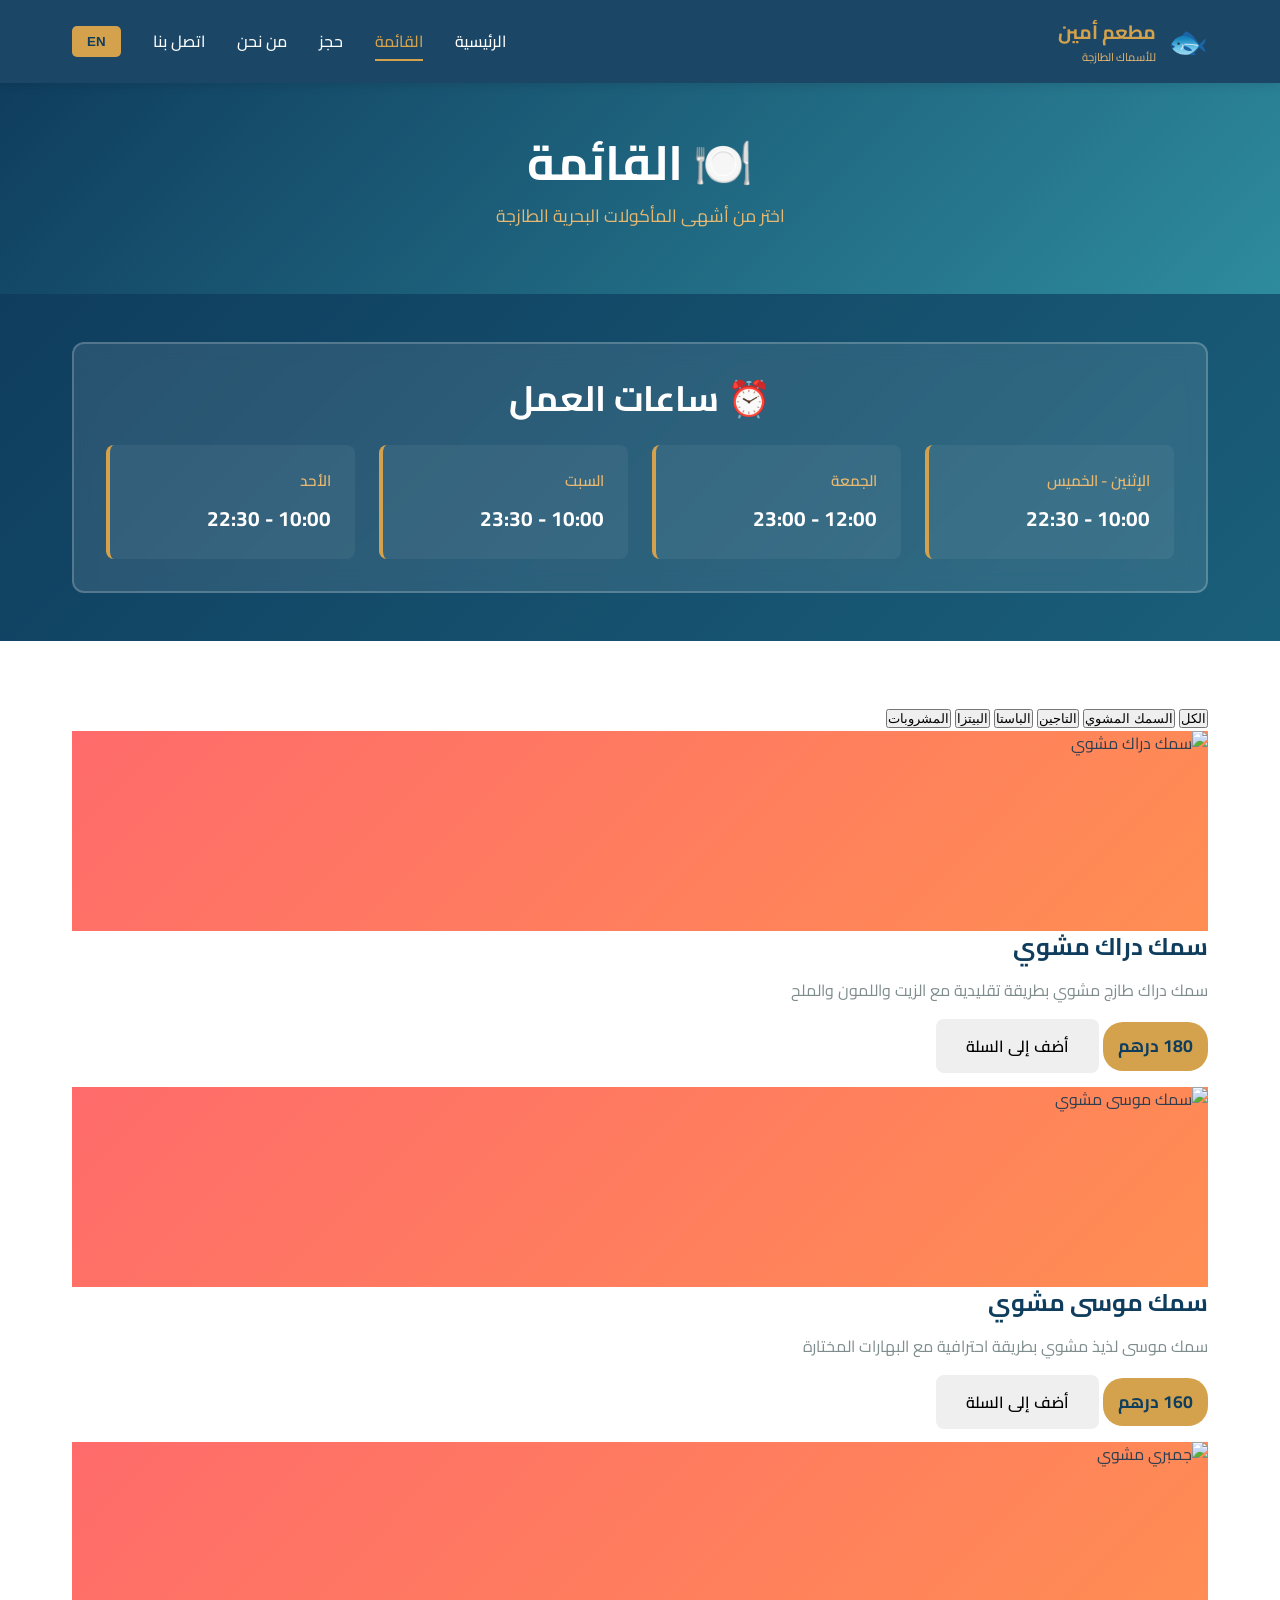
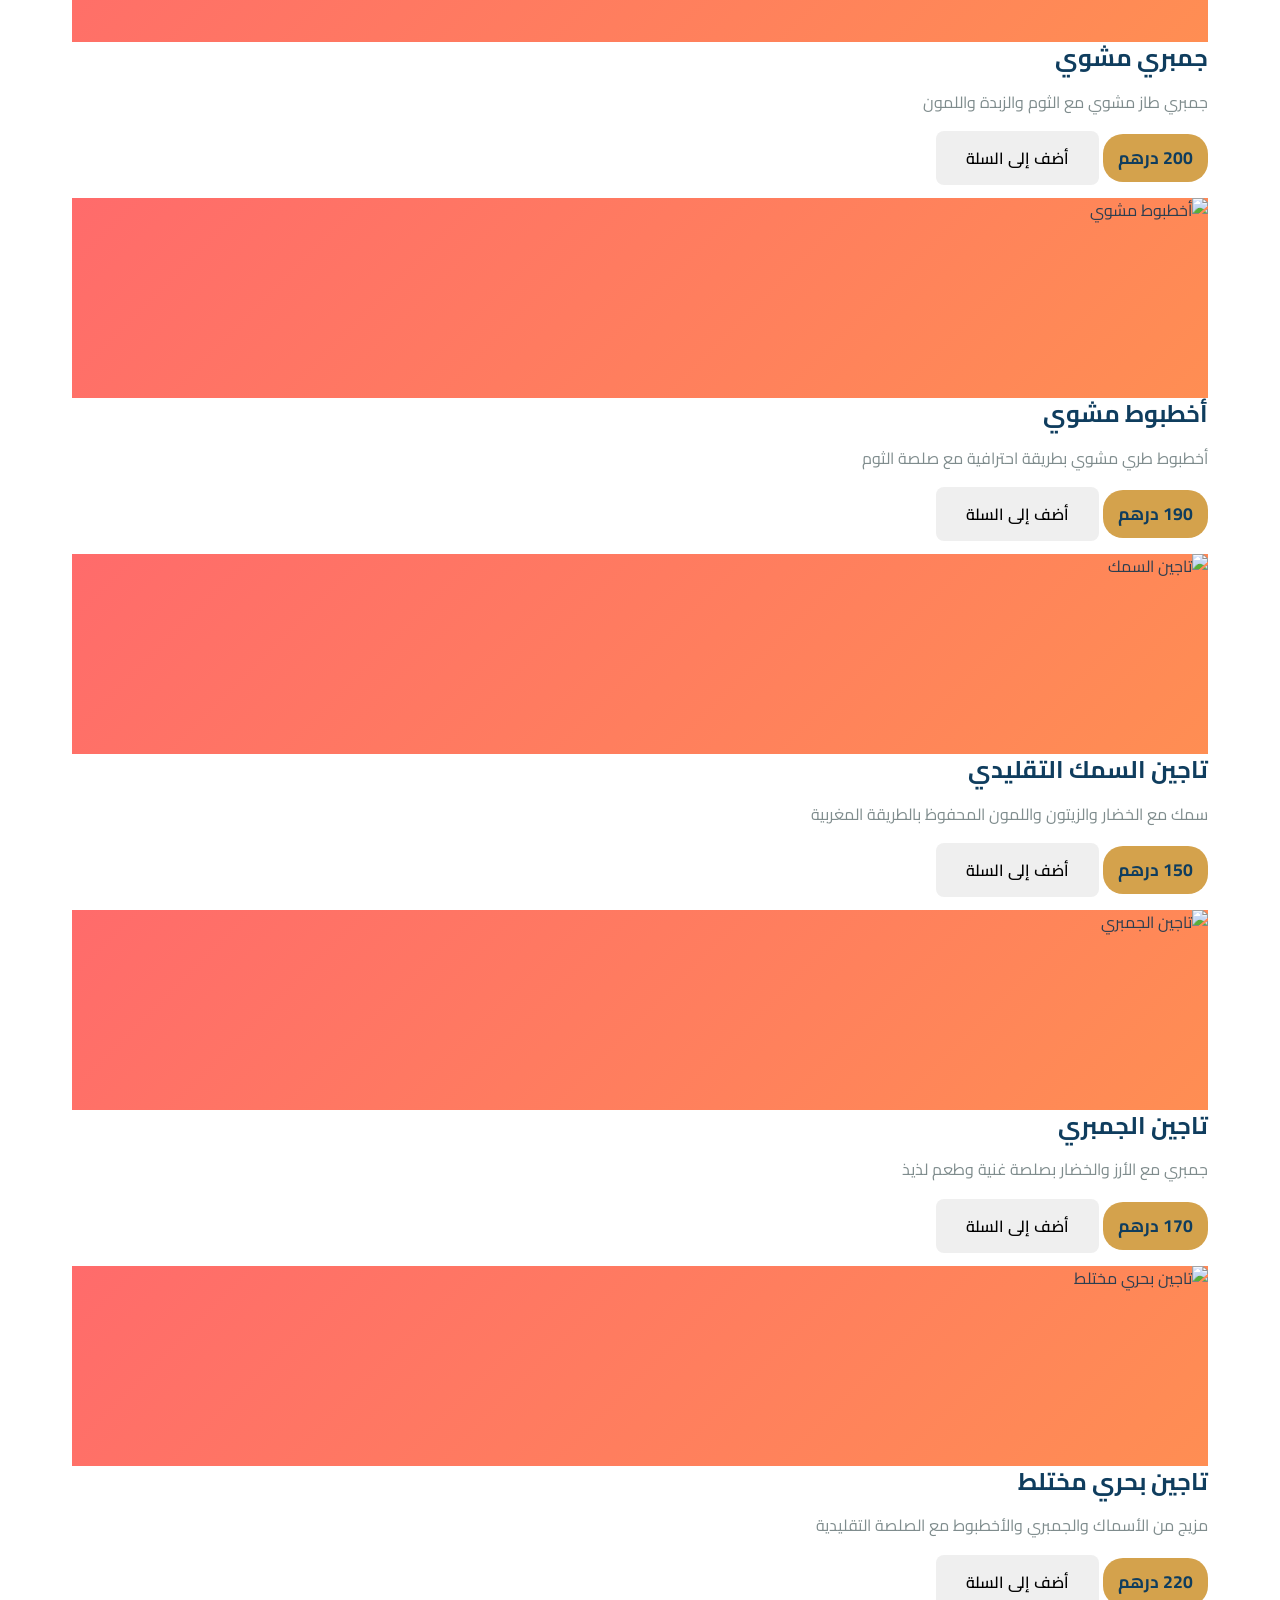
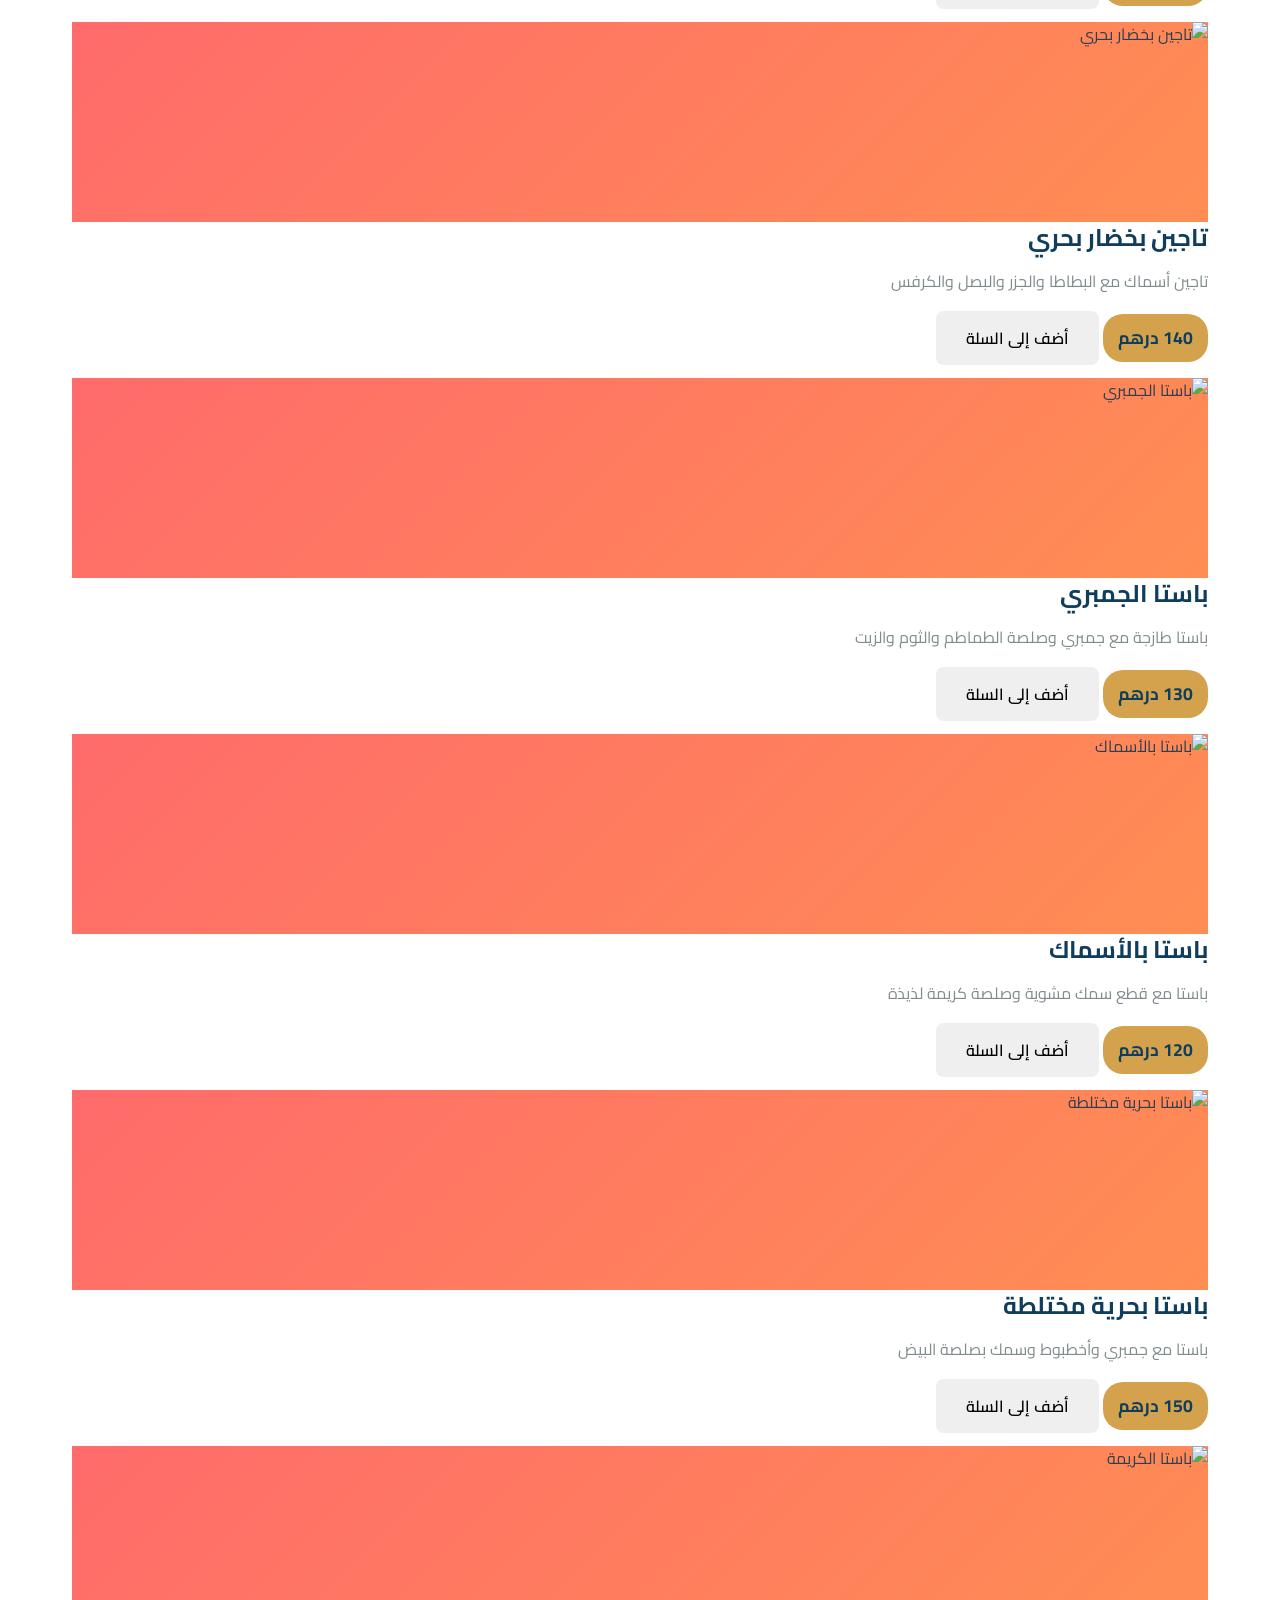
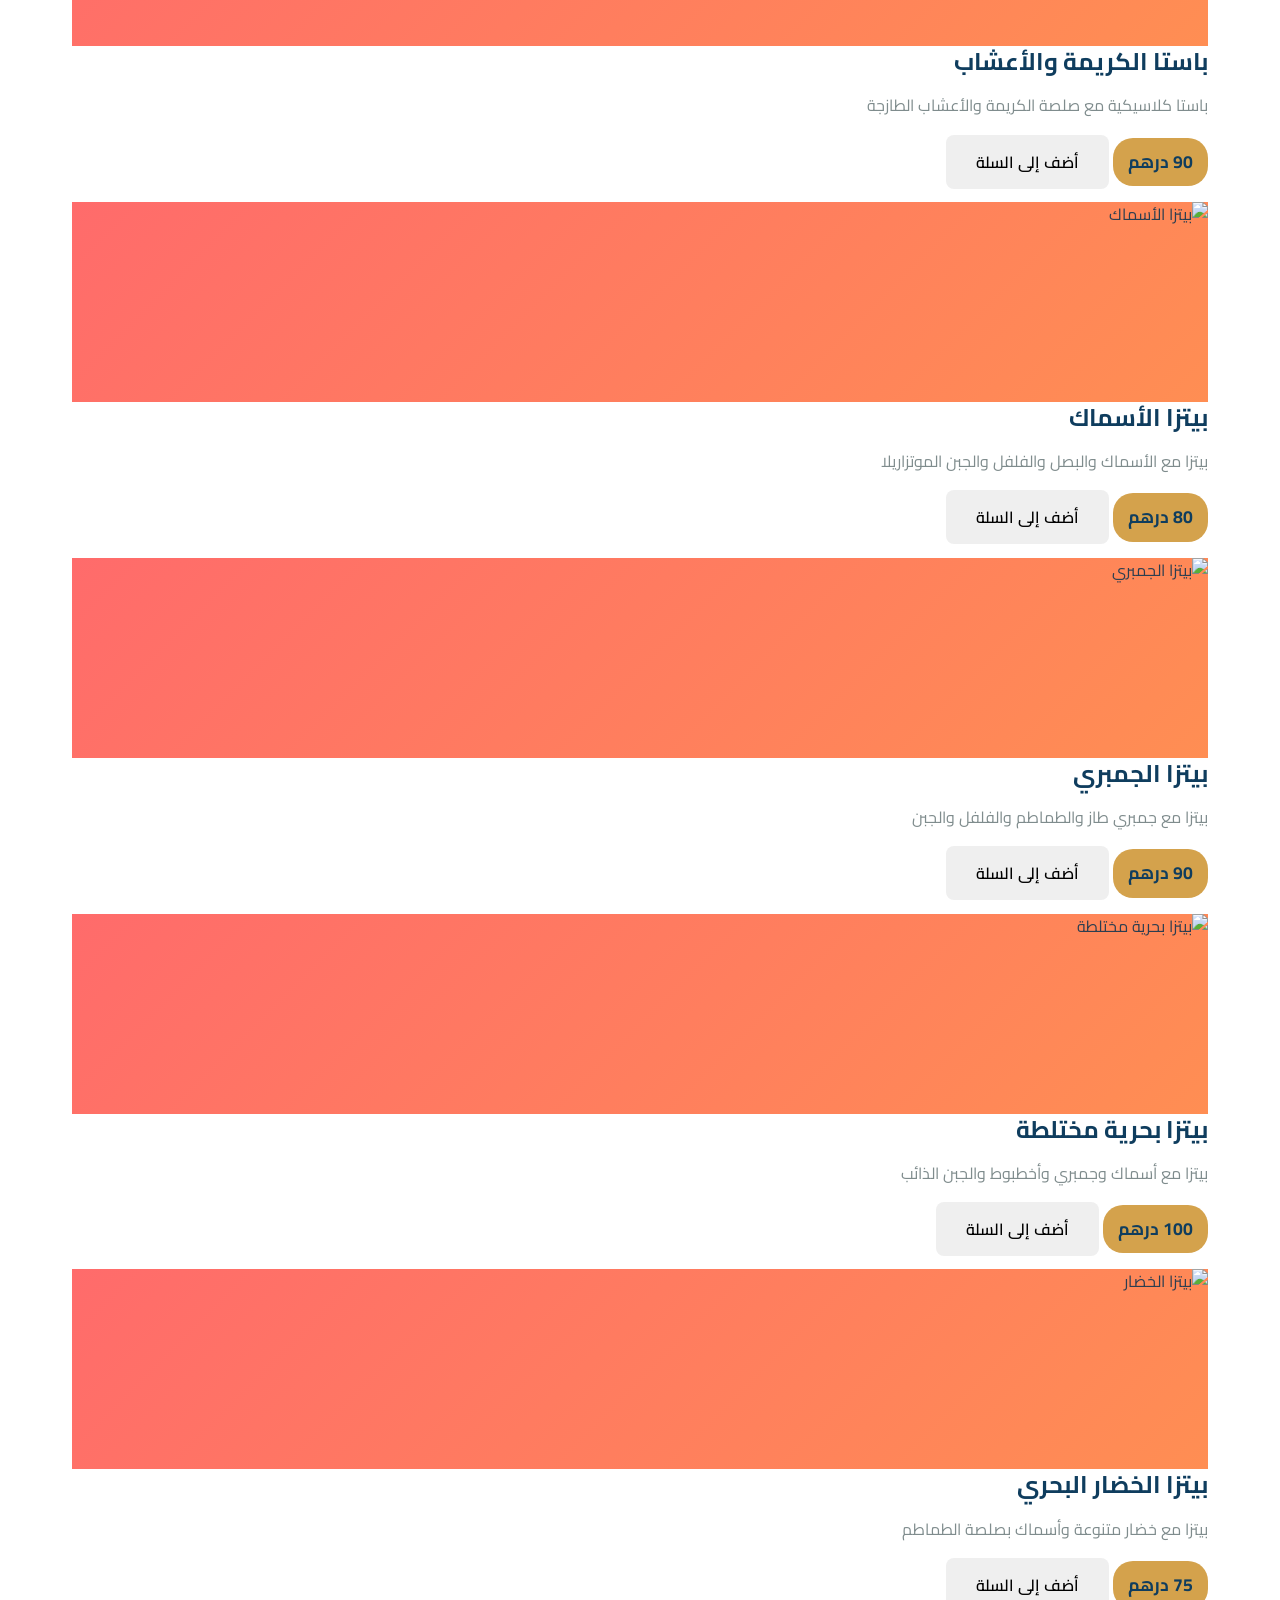
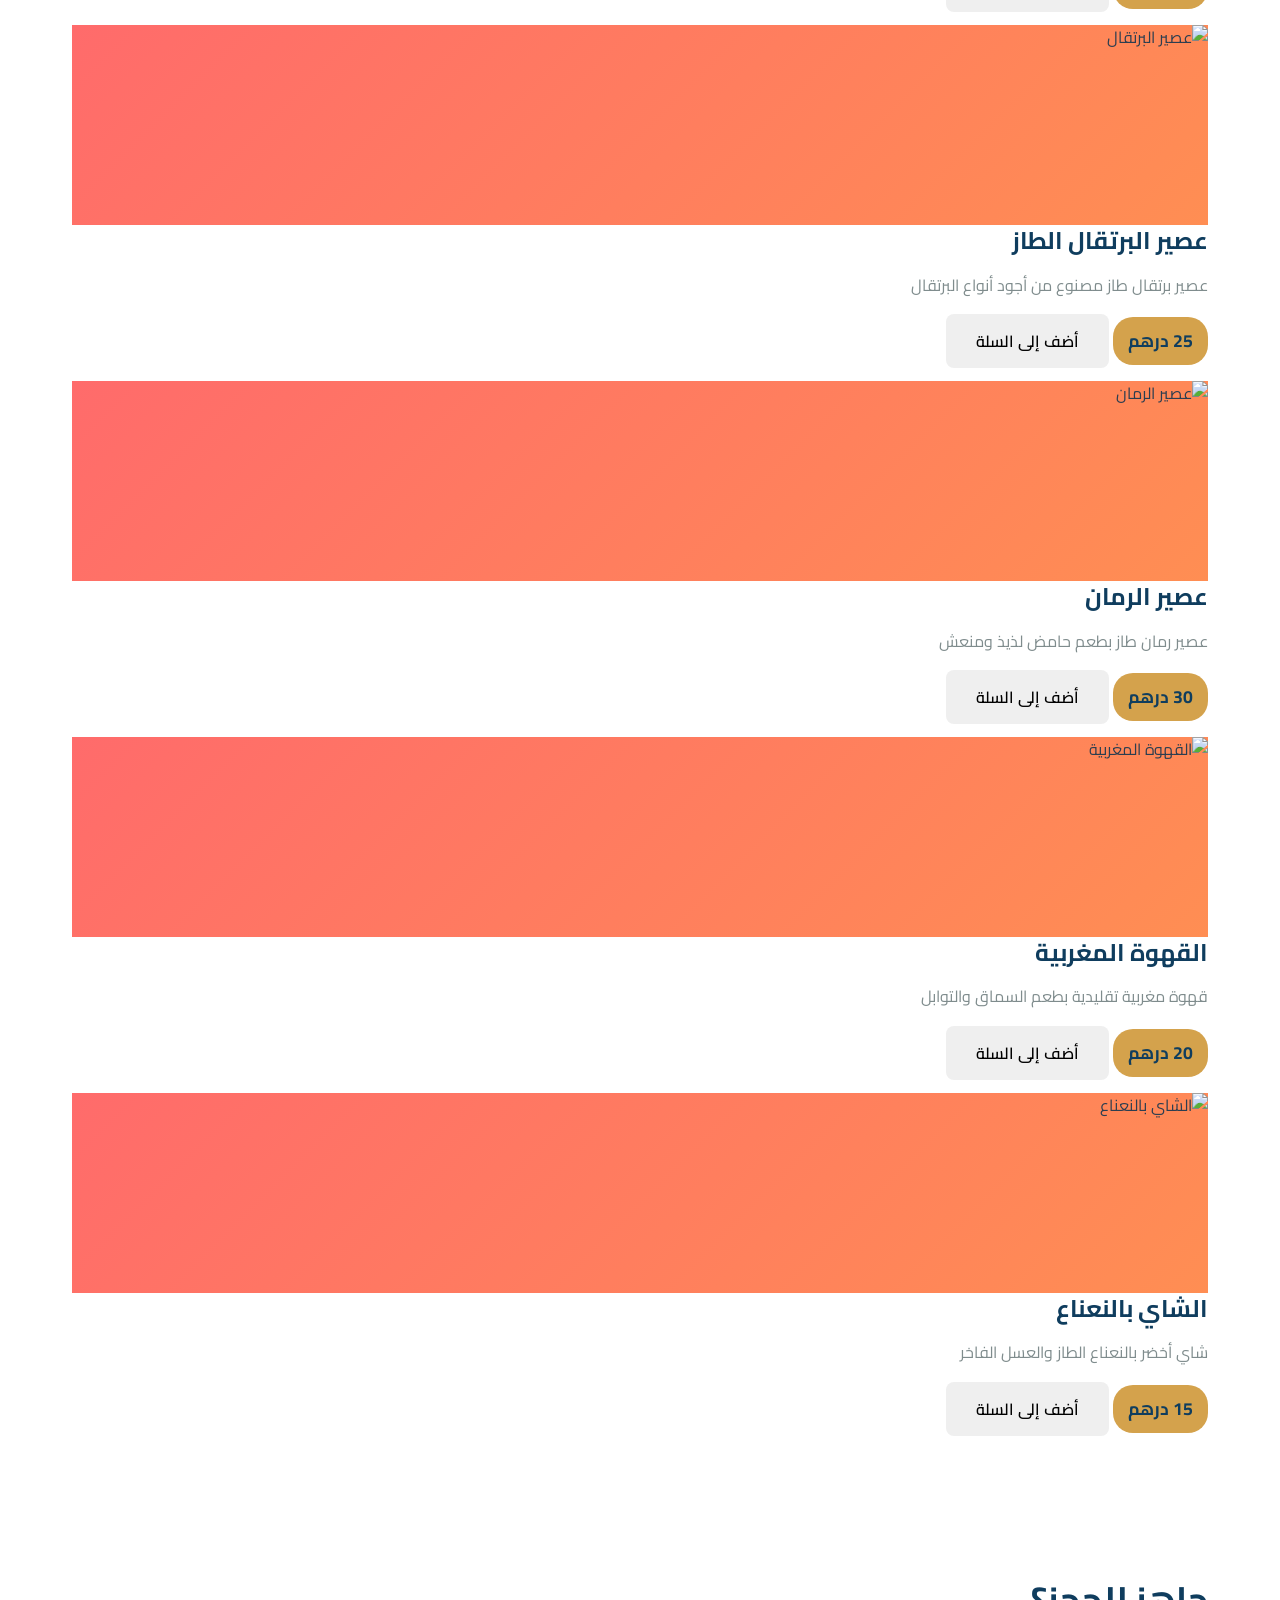
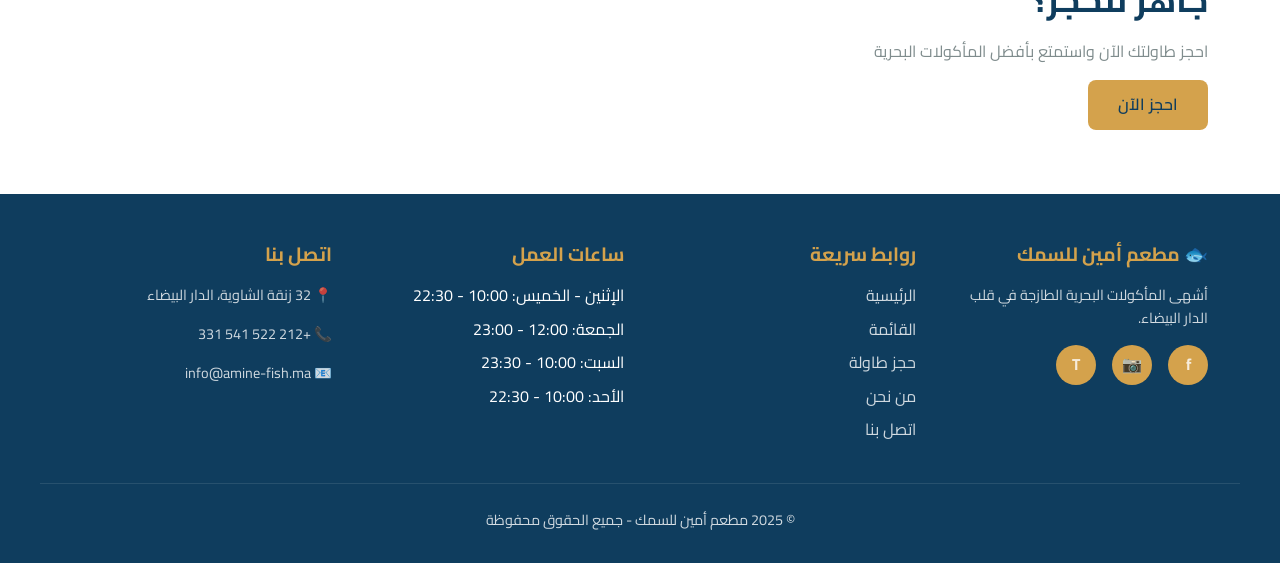
==== commit 1f445518: "Add real images to menu from Unsplash and update menu.html with complete design" ====
--- a/menu.html
+++ b/menu.html
@@ -3,18 +3,91 @@
 <head>
     <meta charset="UTF-8">
     <meta name="viewport" content="width=device-width, initial-scale=1.0">
-    <title>القائمة | مطعم أمين للسمك - الدار البيضاء</title>
-    <meta name="description" content="قائمة مطعم أمين للسمك الكاملة - أسماك طازجة، مشاوي، تاجين، باستا، بيتزا والمشروبات. أسعار معقولة وجودة عالية.">
-    <meta name="keywords" content="قائمة الطعام، أسماك طازجة، مشاوي، تاجين، باستا، بيتزا، مشروبات، الدار البيضاء">
-    <link rel="canonical" href="https://amine-fish-restaurant.com/menu.html">
+    <title>القائمة الكاملة | مطعم أمين للسمك - الدار البيضاء</title>
+    <meta name="description" content="قائمة مطعم أمين للسمك الكاملة - أسماك طازجة، مشاوي، تاجين، باستا، بيتزا والمشروبات.">
     <link rel="preconnect" href="https://fonts.googleapis.com">
     <link rel="preconnect" href="https://fonts.gstatic.com" crossorigin>
     <link href="https://fonts.googleapis.com/css2?family=Cairo:wght@400;600;700;800;900&display=swap" rel="stylesheet">
     <link rel="stylesheet" href="css/style.css">
     <link rel="icon" type="image/svg+xml" href="data:image/svg+xml,<svg xmlns='http://www.w3.org/2000/svg' viewBox='0 0 100 100'><text y='.9em' font-size='90'>🐟</text></svg>">
+    <style>
+        .menu-item-image {
+            height: 200px;
+            background: linear-gradient(135deg, #FF6B6B, #FF8E53);
+            display: flex;
+            align-items: center;
+            justify-content: center;
+            overflow: hidden;
+            position: relative;
+        }
+        .menu-item-image img {
+            width: 100%;
+            height: 100%;
+            object-fit: cover;
+            transition: transform 0.3s ease;
+        }
+        .menu-item:hover .menu-item-image img {
+            transform: scale(1.1);
+        }
+        .price-badge {
+            background: var(--accent);
+            color: var(--primary-dark);
+            padding: 10px 15px;
+            border-radius: 20px;
+            font-weight: 700;
+            display: inline-block;
+            margin-bottom: 1rem;
+            font-size: 1.1rem;
+        }
+        .working-hours-section {
+            background: linear-gradient(135deg, var(--primary-dark) 0%, var(--primary) 100%);
+            padding: 3rem 0;
+            color: white;
+        }
+        .hours-box {
+            background: rgba(255, 255, 255, 0.1);
+            border: 2px solid rgba(255, 255, 255, 0.2);
+            padding: 2rem;
+            border-radius: 12px;
+            backdrop-filter: blur(10px);
+        }
+        .hours-box h2 {
+            color: white;
+            margin-bottom: 1.5rem;
+            text-align: center;
+        }
+        .hours-grid {
+            display: grid;
+            grid-template-columns: repeat(auto-fit, minmax(200px, 1fr));
+            gap: 1.5rem;
+        }
+        .hour-item {
+            background: rgba(255, 255, 255, 0.05);
+            padding: 1.5rem;
+            border-radius: 8px;
+            border-left: 4px solid var(--accent);
+            display: flex;
+            flex-direction: column;
+            gap: 0.5rem;
+            transition: var(--transition);
+        }
+        .hour-item:hover {
+            background: rgba(255, 255, 255, 0.15);
+            transform: translateX(-5px);
+        }
+        .hour-item .day {
+            color: var(--accent-light);
+            font-weight: 600;
+            font-size: 0.95rem;
+        }
+        .hour-item .time {
+            color: white;
+            font-size: 1.3rem;
+            font-weight: 700;
+        }
+    </style>
 </head>
 <body>
-    <!-- ===== NAVIGATION ===== -->
     <nav class="navbar">
         <div class="nav-container">
             <a href="index.html" class="logo">
@@ -24,11 +97,9 @@
                     <small>للأسماك الطازجة</small>
                 </div>
             </a>
-
             <button class="nav-toggle" aria-label="القائمة">
                 <span>☰</span>
             </button>
-
             <ul class="nav-menu">
                 <li><a href="index.html" class="nav-link">الرئيسية</a></li>
                 <li><a href="menu.html" class="nav-link active">القائمة</a></li>
@@ -40,13 +111,38 @@
         </div>
     </nav>
 
-    <!-- ===== PAGE HEADER ===== -->
     <header class="page-header">
         <h1>🍽️ القائمة</h1>
         <p>اختر من أشهى المأكولات البحرية الطازجة</p>
     </header>
 
-    <!-- ===== MENU CATEGORIES ===== -->
+    <!-- ساعات العمل -->
+    <section class="working-hours-section">
+        <div class="section-container">
+            <div class="hours-box fade-in">
+                <h2>⏰ ساعات العمل</h2>
+                <div class="hours-grid">
+                    <div class="hour-item">
+                        <span class="day">الإثنين - الخميس</span>
+                        <span class="time">10:00 - 22:30</span>
+                    </div>
+                    <div class="hour-item">
+                        <span class="day">الجمعة</span>
+                        <span class="time">12:00 - 23:00</span>
+                    </div>
+                    <div class="hour-item">
+                        <span class="day">السبت</span>
+                        <span class="time">10:00 - 23:30</span>
+                    </div>
+                    <div class="hour-item">
+                        <span class="day">الأحد</span>
+                        <span class="time">10:00 - 22:30</span>
+                    </div>
+                </div>
+            </div>
+        </div>
+    </section>
+
     <section class="menu-section">
         <div class="section-container">
             <div class="menu-tabs">
@@ -56,212 +152,217 @@
                 <button class="menu-tab" data-category="pasta">الباستا</button>
                 <button class="menu-tab" data-category="pizza">البيتزا</button>
                 <button class="menu-tab" data-category="drinks">المشروبات</button>
-                <button class="menu-tab" data-category="appetizers">المقبلات</button>
             </div>
 
             <div class="menu-items-grid">
-                <!-- GRILLADES -->
+                <!-- السمك المشوي -->
                 <div class="menu-item fade-in" data-category="grillades">
-                    <div class="item-image">🐟</div>
+                    <div class="menu-item-image">
+                        <img src="https://images.unsplash.com/photo-1546069901-ba9599a7e63c?w=400&h=300&fit=crop" alt="سمك دراك مشوي" loading="lazy">
+                    </div>
                     <h3>سمك دراك مشوي</h3>
-                    <p class="item-description">سمك دراك طازج مشوي بطريقة تقليدية مع الزيت والليمون والملح</p>
-                    <div class="item-price">180 درهم</div>
+                    <p class="item-description">سمك دراك طازج مشوي بطريقة تقليدية مع الزيت واللمون والملح</p>
+                    <div class="price-badge">180 درهم</div>
                     <button class="btn btn-small">أضف إلى السلة</button>
                 </div>
 
                 <div class="menu-item fade-in" data-category="grillades">
-                    <div class="item-image">🐠</div>
+                    <div class="menu-item-image">
+                        <img src="https://images.unsplash.com/photo-1559827260-dc66d52bef19?w=400&h=300&fit=crop" alt="سمك موسى مشوي" loading="lazy">
+                    </div>
                     <h3>سمك موسى مشوي</h3>
                     <p class="item-description">سمك موسى لذيذ مشوي بطريقة احترافية مع البهارات المختارة</p>
-                    <div class="item-price">160 درهم</div>
+                    <div class="price-badge">160 درهم</div>
                     <button class="btn btn-small">أضف إلى السلة</button>
                 </div>
 
                 <div class="menu-item fade-in" data-category="grillades">
-                    <div class="item-image">🦐</div>
+                    <div class="menu-item-image">
+                        <img src="https://images.unsplash.com/photo-1580822261290-991b38693d1b?w=400&h=300&fit=crop" alt="جمبري مشوي" loading="lazy">
+                    </div>
                     <h3>جمبري مشوي</h3>
-                    <p class="item-description">جمبري طازج مشوي مع الثوم والبصل والفلفل الحار</p>
-                    <div class="item-price">200 درهم</div>
+                    <p class="item-description">جمبري طاز مشوي مع الثوم والزبدة واللمون</p>
+                    <div class="price-badge">200 درهم</div>
                     <button class="btn btn-small">أضف إلى السلة</button>
                 </div>
 
                 <div class="menu-item fade-in" data-category="grillades">
-                    <div class="item-image">🦑</div>
+                    <div class="menu-item-image">
+                        <img src="https://images.unsplash.com/photo-1625948515291-69613efd103f?w=400&h=300&fit=crop" alt="أخطبوط مشوي" loading="lazy">
+                    </div>
                     <h3>أخطبوط مشوي</h3>
                     <p class="item-description">أخطبوط طري مشوي بطريقة احترافية مع صلصة الثوم</p>
-                    <div class="item-price">190 درهم</div>
-                    <button class="btn btn-small">أضف إلى السلة</button>
-                </div>
-
-                <!-- TAJINE -->
+                    <div class="price-badge">190 درهم</div>
+                    <button class="btn btn-small">أضف إلى السلة</button>
+                </div>
+
+                <!-- التاجين -->
                 <div class="menu-item fade-in" data-category="tajine">
-                    <div class="item-image">🍲</div>
+                    <div class="menu-item-image">
+                        <img src="https://images.unsplash.com/photo-1609617529023-f8bfadc4f55b?w=400&h=300&fit=crop" alt="تاجين السمك" loading="lazy">
+                    </div>
                     <h3>تاجين السمك التقليدي</h3>
-                    <p class="item-description">سمك مع الخضار والزيتون والليمون المحفوظ بالطريقة المغربية</p>
-                    <div class="item-price">150 درهم</div>
+                    <p class="item-description">سمك مع الخضار والزيتون واللمون المحفوظ بالطريقة المغربية</p>
+                    <div class="price-badge">150 درهم</div>
                     <button class="btn btn-small">أضف إلى السلة</button>
                 </div>
 
                 <div class="menu-item fade-in" data-category="tajine">
-                    <div class="item-image">🍲</div>
+                    <div class="menu-item-image">
+                        <img src="https://images.unsplash.com/photo-1595299910236-e1b23c5a5f59?w=400&h=300&fit=crop" alt="تاجين الجمبري" loading="lazy">
+                    </div>
                     <h3>تاجين الجمبري</h3>
                     <p class="item-description">جمبري مع الأرز والخضار بصلصة غنية وطعم لذيذ</p>
-                    <div class="item-price">170 درهم</div>
+                    <div class="price-badge">170 درهم</div>
                     <button class="btn btn-small">أضف إلى السلة</button>
                 </div>
 
                 <div class="menu-item fade-in" data-category="tajine">
-                    <div class="item-image">🍲</div>
+                    <div class="menu-item-image">
+                        <img src="https://images.unsplash.com/photo-1611003228941-98852ba62227?w=400&h=300&fit=crop" alt="تاجين بحري مختلط" loading="lazy">
+                    </div>
                     <h3>تاجين بحري مختلط</h3>
                     <p class="item-description">مزيج من الأسماك والجمبري والأخطبوط مع الصلصة التقليدية</p>
-                    <div class="item-price">220 درهم</div>
+                    <div class="price-badge">220 درهم</div>
                     <button class="btn btn-small">أضف إلى السلة</button>
                 </div>
 
                 <div class="menu-item fade-in" data-category="tajine">
-                    <div class="item-image">🍲</div>
+                    <div class="menu-item-image">
+                        <img src="https://images.unsplash.com/photo-1546069901-ba9599a7e63c?w=400&h=300&fit=crop" alt="تاجين بخضار بحري" loading="lazy">
+                    </div>
                     <h3>تاجين بخضار بحري</h3>
                     <p class="item-description">تاجين أسماك مع البطاطا والجزر والبصل والكرفس</p>
-                    <div class="item-price">140 درهم</div>
-                    <button class="btn btn-small">أضف إلى السلة</button>
-                </div>
-
-                <!-- PASTA -->
+                    <div class="price-badge">140 درهم</div>
+                    <button class="btn btn-small">أضف إلى السلة</button>
+                </div>
+
+                <!-- الباستا -->
                 <div class="menu-item fade-in" data-category="pasta">
-                    <div class="item-image">🍝</div>
+                    <div class="menu-item-image">
+                        <img src="https://images.unsplash.com/photo-1621996346565-e3dbc646d9a9?w=400&h=300&fit=crop" alt="باستا الجمبري" loading="lazy">
+                    </div>
                     <h3>باستا الجمبري</h3>
                     <p class="item-description">باستا طازجة مع جمبري وصلصة الطماطم والثوم والزيت</p>
-                    <div class="item-price">130 درهم</div>
+                    <div class="price-badge">130 درهم</div>
                     <button class="btn btn-small">أضف إلى السلة</button>
                 </div>
 
                 <div class="menu-item fade-in" data-category="pasta">
-                    <div class="item-image">🍝</div>
+                    <div class="menu-item-image">
+                        <img src="https://images.unsplash.com/photo-1645112411341-6c4ee32510d8?w=400&h=300&fit=crop" alt="باستا بالأسماك" loading="lazy">
+                    </div>
                     <h3>باستا بالأسماك</h3>
                     <p class="item-description">باستا مع قطع سمك مشوية وصلصة كريمة لذيذة</p>
-                    <div class="item-price">120 درهم</div>
+                    <div class="price-badge">120 درهم</div>
                     <button class="btn btn-small">أضف إلى السلة</button>
                 </div>
 
                 <div class="menu-item fade-in" data-category="pasta">
-                    <div class="item-image">🍝</div>
+                    <div class="menu-item-image">
+                        <img src="https://images.unsplash.com/photo-1621996346565-e3dbc646d9a9?w=400&h=300&fit=crop" alt="باستا بحرية مختلطة" loading="lazy">
+                    </div>
                     <h3>باستا بحرية مختلطة</h3>
-                    <p class="item-description">باستا مع جمبري وأخطبوط وسمك بصلصة البيضاء</p>
-                    <div class="item-price">150 درهم</div>
+                    <p class="item-description">باستا مع جمبري وأخطبوط وسمك بصلصة البيض</p>
+                    <div class="price-badge">150 درهم</div>
                     <button class="btn btn-small">أضف إلى السلة</button>
                 </div>
 
                 <div class="menu-item fade-in" data-category="pasta">
-                    <div class="item-image">🍝</div>
+                    <div class="menu-item-image">
+                        <img src="https://images.unsplash.com/photo-1621996346565-e3dbc646d9a9?w=400&h=300&fit=crop" alt="باستا الكريمة" loading="lazy">
+                    </div>
                     <h3>باستا الكريمة والأعشاب</h3>
                     <p class="item-description">باستا كلاسيكية مع صلصة الكريمة والأعشاب الطازجة</p>
-                    <div class="item-price">90 درهم</div>
-                    <button class="btn btn-small">أضف إلى السلة</button>
-                </div>
-
-                <!-- PIZZA -->
+                    <div class="price-badge">90 درهم</div>
+                    <button class="btn btn-small">أضف إلى السلة</button>
+                </div>
+
+                <!-- البيتزا -->
                 <div class="menu-item fade-in" data-category="pizza">
-                    <div class="item-image">🍕</div>
+                    <div class="menu-item-image">
+                        <img src="https://images.unsplash.com/photo-1604068549290-dea0e4a305ca?w=400&h=300&fit=crop" alt="بيتزا الأسماك" loading="lazy">
+                    </div>
                     <h3>بيتزا الأسماك</h3>
                     <p class="item-description">بيتزا مع الأسماك والبصل والفلفل والجبن الموتزاريلا</p>
-                    <div class="item-price">80 درهم</div>
+                    <div class="price-badge">80 درهم</div>
                     <button class="btn btn-small">أضف إلى السلة</button>
                 </div>
 
                 <div class="menu-item fade-in" data-category="pizza">
-                    <div class="item-image">🍕</div>
+                    <div class="menu-item-image">
+                        <img src="https://images.unsplash.com/photo-1628840042765-356cda07f4ee?w=400&h=300&fit=crop" alt="بيتزا الجمبري" loading="lazy">
+                    </div>
                     <h3>بيتزا الجمبري</h3>
-                    <p class="item-description">بيتزا مع جمبري طازج والطماطم والفلفل والجبن</p>
-                    <div class="item-price">90 درهم</div>
+                    <p class="item-description">بيتزا مع جمبري طاز والطماطم والفلفل والجبن</p>
+                    <div class="price-badge">90 درهم</div>
                     <button class="btn btn-small">أضف إلى السلة</button>
                 </div>
 
                 <div class="menu-item fade-in" data-category="pizza">
-                    <div class="item-image">🍕</div>
+                    <div class="menu-item-image">
+                        <img src="https://images.unsplash.com/photo-1604814614405-92fc50f397e0?w=400&h=300&fit=crop" alt="بيتزا بحرية مختلطة" loading="lazy">
+                    </div>
                     <h3>بيتزا بحرية مختلطة</h3>
                     <p class="item-description">بيتزا مع أسماك وجمبري وأخطبوط والجبن الذائب</p>
-                    <div class="item-price">100 درهم</div>
+                    <div class="price-badge">100 درهم</div>
                     <button class="btn btn-small">أضف إلى السلة</button>
                 </div>
 
                 <div class="menu-item fade-in" data-category="pizza">
-                    <div class="item-image">🍕</div>
-                    <h3>بيتزا الخضار البحرية</h3>
+                    <div class="menu-item-image">
+                        <img src="https://images.unsplash.com/photo-1588317773569-b28eec8a57d2?w=400&h=300&fit=crop" alt="بيتزا الخضار" loading="lazy">
+                    </div>
+                    <h3>بيتزا الخضار البحري</h3>
                     <p class="item-description">بيتزا مع خضار متنوعة وأسماك بصلصة الطماطم</p>
-                    <div class="item-price">75 درهم</div>
-                    <button class="btn btn-small">أضف إلى السلة</button>
-                </div>
-
-                <!-- APPETIZERS -->
-                <div class="menu-item fade-in" data-category="appetizers">
-                    <div class="item-image">🦐</div>
-                    <h3>جمبري بالثوم</h3>
-                    <p class="item-description">جمبري مطبوخ بالثوم والزيت بطريقة سريعة ولذيذة</p>
-                    <div class="item-price">110 درهم</div>
-                    <button class="btn btn-small">أضف إلى السلة</button>
-                </div>
-
-                <div class="menu-item fade-in" data-category="appetizers">
-                    <div class="item-image">🦑</div>
-                    <h3>أخطبوط مقلي</h3>
-                    <p class="item-description">أخطبوط مقلي بالزيت مع الثوم والبصل والليمون</p>
-                    <div class="item-price">100 درهم</div>
-                    <button class="btn btn-small">أضف إلى السلة</button>
-                </div>
-
-                <div class="menu-item fade-in" data-category="appetizers">
-                    <div class="item-image">🐟</div>
-                    <h3>أسماك مقلية صغيرة</h3>
-                    <p class="item-description">أسماك صغيرة مقلية مع الليمون والملح والبهارات</p>
-                    <div class="item-price">60 درهم</div>
-                    <button class="btn btn-small">أضف إلى السلة</button>
-                </div>
-
-                <div class="menu-item fade-in" data-category="appetizers">
-                    <div class="item-image">🥗</div>
-                    <h3>سلطة الأسماك</h3>
-                    <p class="item-description">سلطة طازجة مع أسماك مشوية والخضار الطازجة</p>
-                    <div class="item-price">70 درهم</div>
-                    <button class="btn btn-small">أضف إلى السلة</button>
-                </div>
-
-                <!-- DRINKS -->
+                    <div class="price-badge">75 درهم</div>
+                    <button class="btn btn-small">أضف إلى السلة</button>
+                </div>
+
+                <!-- المشروبات -->
                 <div class="menu-item fade-in" data-category="drinks">
-                    <div class="item-image">🥤</div>
-                    <h3>عصير البرتقال الطازج</h3>
-                    <p class="item-description">عصير برتقال طازج مصنوع من أجود أنواع البرتقال</p>
-                    <div class="item-price">25 درهم</div>
+                    <div class="menu-item-image">
+                        <img src="https://images.unsplash.com/photo-1600271886742-f049cd451bba?w=400&h=300&fit=crop" alt="عصير البرتقال" loading="lazy">
+                    </div>
+                    <h3>عصير البرتقال الطاز</h3>
+                    <p class="item-description">عصير برتقال طاز مصنوع من أجود أنواع البرتقال</p>
+                    <div class="price-badge">25 درهم</div>
                     <button class="btn btn-small">أضف إلى السلة</button>
                 </div>
 
                 <div class="menu-item fade-in" data-category="drinks">
-                    <div class="item-image">🥤</div>
+                    <div class="menu-item-image">
+                        <img src="https://images.unsplash.com/photo-1585518419759-c9af22a5f3b0?w=400&h=300&fit=crop" alt="عصير الرمان" loading="lazy">
+                    </div>
                     <h3>عصير الرمان</h3>
-                    <p class="item-description">عصير رمان طازج بطعم حامض لذيذ ومنعش</p>
-                    <div class="item-price">30 درهم</div>
+                    <p class="item-description">عصير رمان طاز بطعم حامض لذيذ ومنعش</p>
+                    <div class="price-badge">30 درهم</div>
                     <button class="btn btn-small">أضف إلى السلة</button>
                 </div>
 
                 <div class="menu-item fade-in" data-category="drinks">
-                    <div class="item-image">☕</div>
+                    <div class="menu-item-image">
+                        <img src="https://images.unsplash.com/photo-1559056199-641a0ac8b3f7?w=400&h=300&fit=crop" alt="القهوة المغربية" loading="lazy">
+                    </div>
                     <h3>القهوة المغربية</h3>
                     <p class="item-description">قهوة مغربية تقليدية بطعم السماق والتوابل</p>
-                    <div class="item-price">20 درهم</div>
+                    <div class="price-badge">20 درهم</div>
                     <button class="btn btn-small">أضف إلى السلة</button>
                 </div>
 
                 <div class="menu-item fade-in" data-category="drinks">
-                    <div class="item-image">🍷</div>
+                    <div class="menu-item-image">
+                        <img src="https://images.unsplash.com/photo-1571115177098-24ec42ed204d?w=400&h=300&fit=crop" alt="الشاي بالنعناع" loading="lazy">
+                    </div>
                     <h3>الشاي بالنعناع</h3>
-                    <p class="item-description">شاي أخضر بالنعناع الطازج والعسل الفاخر</p>
-                    <div class="item-price">15 درهم</div>
+                    <p class="item-description">شاي أخضر بالنعناع الطاز والعسل الفاخر</p>
+                    <div class="price-badge">15 درهم</div>
                     <button class="btn btn-small">أضف إلى السلة</button>
                 </div>
             </div>
         </div>
     </section>
 
-    <!-- ===== RESERVATION CTA ===== -->
     <section class="cta-section">
         <div class="section-container">
             <h2>جاهز للحجز؟</h2>
@@ -270,7 +371,6 @@
         </div>
     </section>
 
-    <!-- ===== FOOTER ===== -->
     <footer class="footer">
         <div class="footer-grid">
             <div>
@@ -282,7 +382,6 @@
                     <a href="https://www.tripadvisor.com/" target="_blank" rel="noopener" class="social-link">T</a>
                 </div>
             </div>
-
             <div>
                 <h4>روابط سريعة</h4>
                 <ul>
@@ -293,27 +392,22 @@
                     <li><a href="contact.html">اتصل بنا</a></li>
                 </ul>
             </div>
-
             <div>
-                <h4>الأطباق المميزة</h4>
+                <h4>ساعات العمل</h4>
                 <ul>
-                    <li><a href="#grillades">السمك المشوي</a></li>
-                    <li><a href="#tajine">التاجين</a></li>
-                    <li><a href="#pasta">الباستا</a></li>
-                    <li><a href="#pizza">البيتزا</a></li>
-                    <li><a href="#drinks">المشروبات</a></li>
+                    <li>الإثنين - الخميس: 10:00 - 22:30</li>
+                    <li>الجمعة: 12:00 - 23:00</li>
+                    <li>السبت: 10:00 - 23:30</li>
+                    <li>الأحد: 10:00 - 22:30</li>
                 </ul>
             </div>
-
             <div>
                 <h4>اتصل بنا</h4>
                 <p>📍 32 زنقة الشاوية، الدار البيضاء</p>
                 <p>📞 <a href="tel:+212522541331">+212 522 541 331</a></p>
                 <p>📧 <a href="mailto:info@amine-fish.ma">info@amine-fish.ma</a></p>
-                <p>🕒 يومياً: 10:00 - 22:30</p>
-            </div>
-        </div>
-
+            </div>
+        </div>
         <div class="footer-bottom">
             <p>© 2025 مطعم أمين للسمك - جميع الحقوق محفوظة</p>
         </div>
@@ -321,20 +415,14 @@
 
     <script src="js/main.js"></script>
     <script>
-        // Menu filtering
         const menuTabs = document.querySelectorAll('.menu-tab');
         const menuItems = document.querySelectorAll('.menu-item');
 
         menuTabs.forEach(tab => {
             tab.addEventListener('click', () => {
-                // Remove active class from all tabs
                 menuTabs.forEach(t => t.classList.remove('active'));
-                // Add active class to clicked tab
                 tab.classList.add('active');
-
                 const category = tab.getAttribute('data-category');
-
-                // Filter items
                 menuItems.forEach(item => {
                     if (category === 'all') {
                         item.style.display = 'block';
